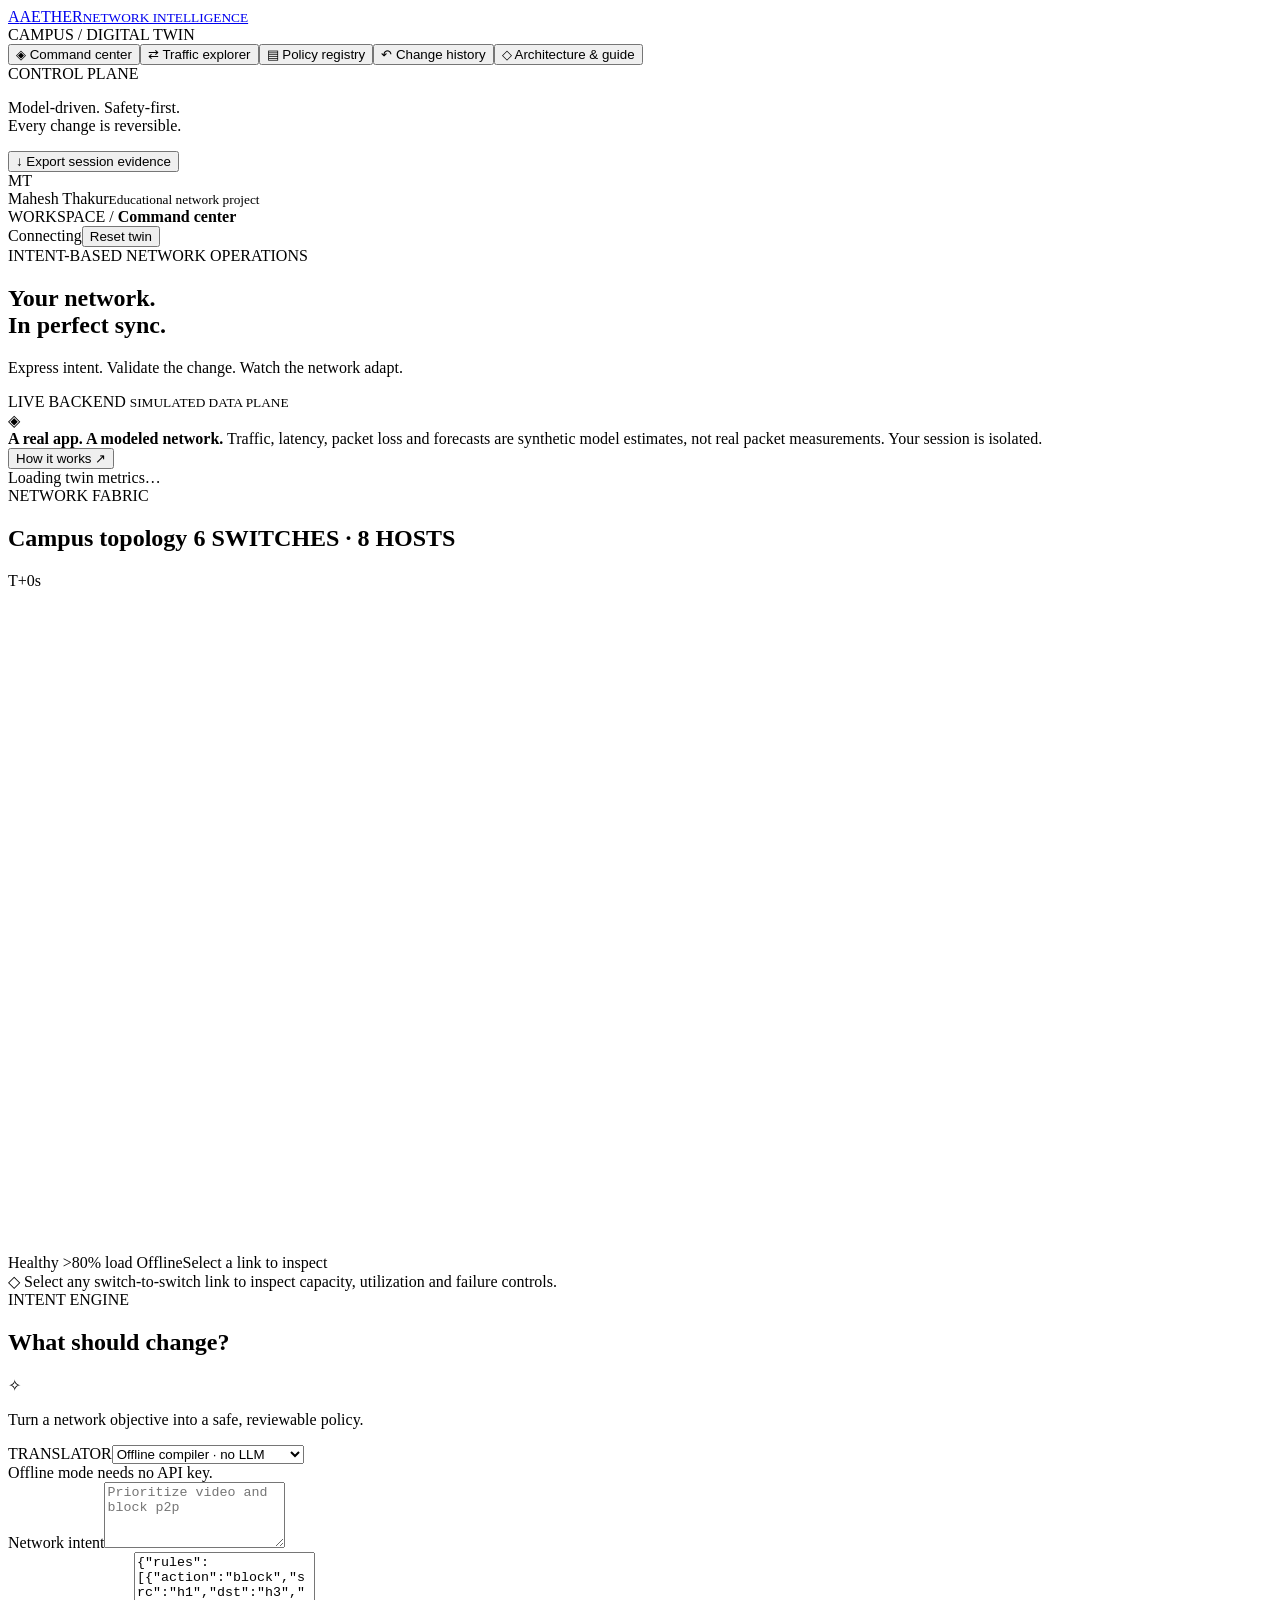
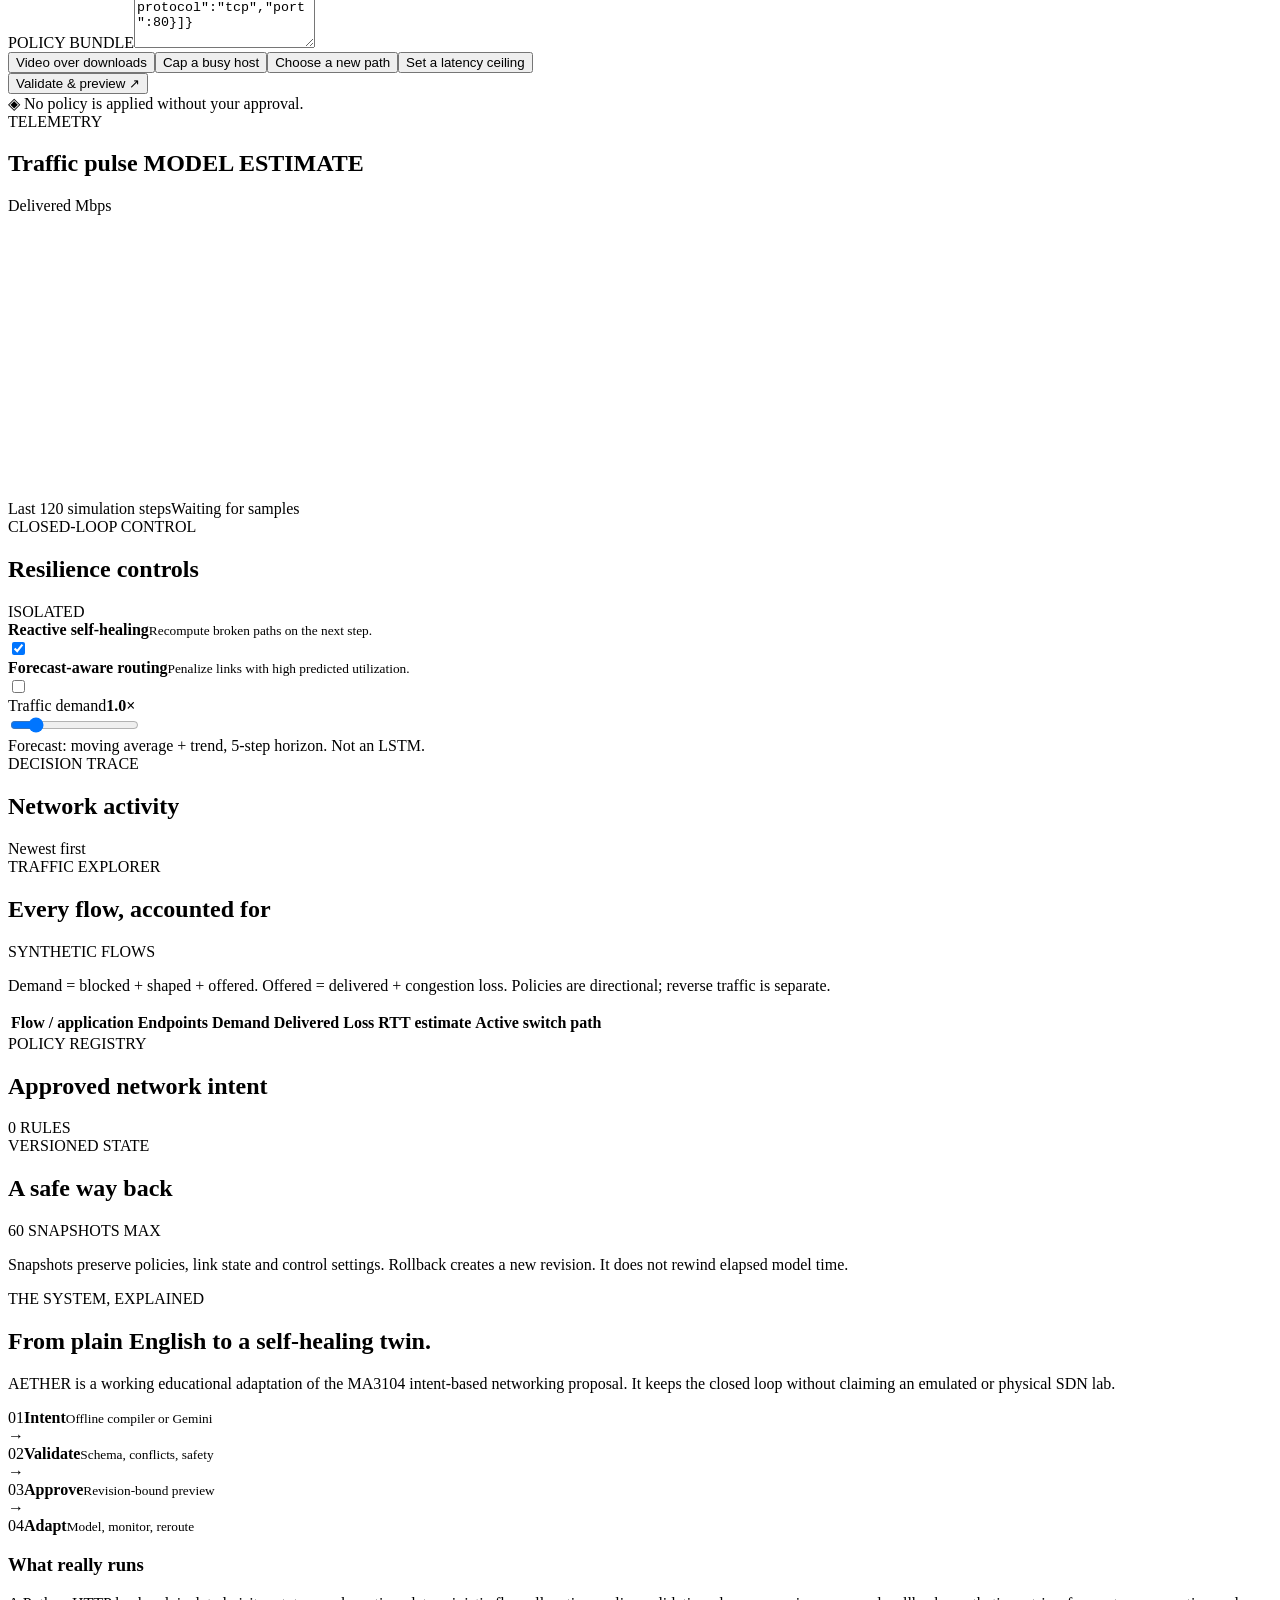
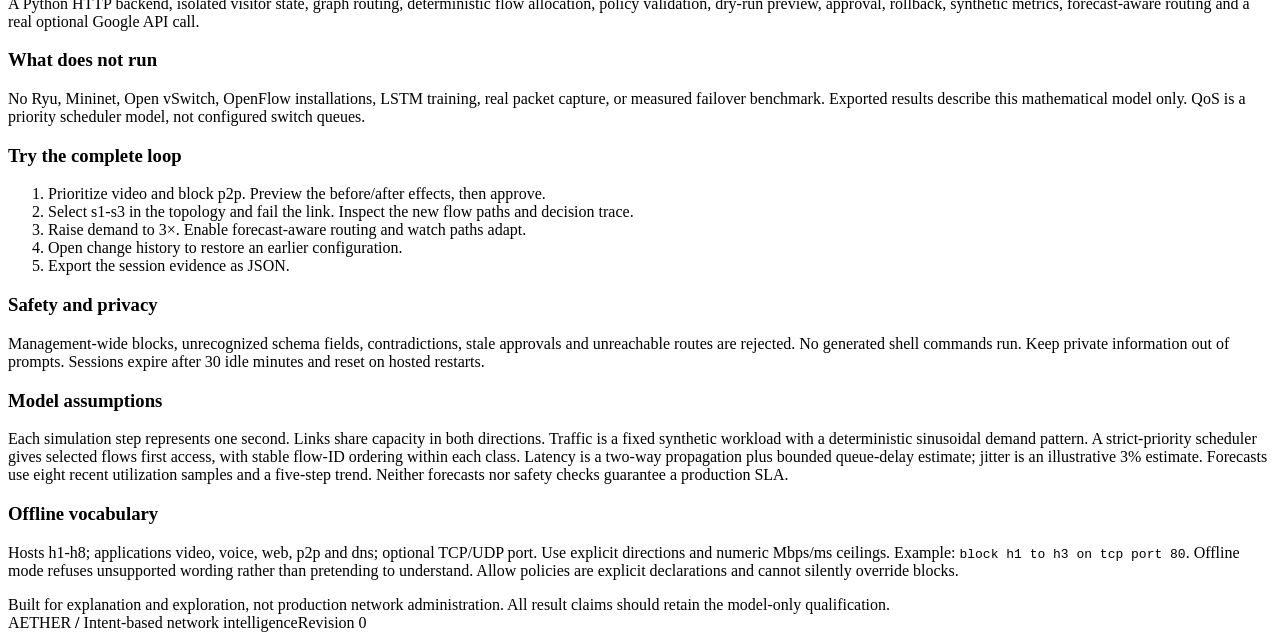
==== static/index.html @ d44fc130 "Ship tested AETHER app, model documentation and reproducible evaluations" ====
<!doctype html>
<html lang="en"><head><meta charset="utf-8"><meta name="viewport" content="width=device-width,initial-scale=1"><meta name="theme-color" content="#080d13"><title>AETHER | Intent-based network control</title><link rel="stylesheet" href="/style.css"><script src="/app.js" defer></script></head><body>
<aside class="rail"><a class="brand" href="/" aria-label="Aether home"><span class="mark">A</span><span>AETHER<small>NETWORK INTELLIGENCE</small></span></a><div class="workspace"><span class="live-dot"></span> CAMPUS / DIGITAL TWIN</div><nav><button class="nav active" data-tab="overview"><span>◈</span> Command center</button><button class="nav" data-tab="flows"><span>⇄</span> Traffic explorer</button><button class="nav" data-tab="policies"><span>▤</span> Policy registry</button><button class="nav" data-tab="history"><span>↶</span> Change history</button><button class="nav" data-tab="learn"><span>◇</span> Architecture & guide</button></nav><div class="rail-bottom"><div class="small-label">CONTROL PLANE</div><p>Model-driven. Safety-first.<br>Every change is reversible.</p><button id="export" class="secondary full">↓ Export session evidence</button><div class="profile"><span class="avatar">MT</span><div>Mahesh Thakur<small>Educational network project</small></div></div></div></aside>
<div class="shell"><header><div class="breadcrumbs">WORKSPACE <span>/</span> <b id="page-title">Command center</b></div><div class="header-right"><span class="connection" id="connection">Connecting</span><button id="reset" class="text-button">Reset twin</button></div></header>
<main><section class="page-heading"><div><div class="eyebrow">INTENT-BASED NETWORK OPERATIONS</div><h1>Your network.<br class="mobile-break"> In perfect sync<span>.</span></h1><p>Express intent. Validate the change. Watch the network adapt.</p></div><div class="environment"><span class="live-dot"></span> LIVE BACKEND <small>SIMULATED DATA PLANE</small></div></section>
<div class="disclosure"><span>◈</span><div><b>A real app. A modeled network.</b> Traffic, latency, packet loss and forecasts are synthetic model estimates, not real packet measurements. Your session is isolated.</div><button data-tab="learn" class="text-button">How it works ↗</button></div>
<div id="error" class="error hidden" role="alert"></div>
<section id="overview" class="tab-panel">
<div class="stats" id="stats"><div class="stat skeleton">Loading twin metrics…</div></div>
<div class="main-grid"><article class="panel topology-panel"><div class="panel-head"><div><div class="overline">NETWORK FABRIC</div><h2>Campus topology <span class="tag">6 SWITCHES · 8 HOSTS</span></h2></div><span class="subtle" id="tick">T+0s</span></div><div class="topology-wrap"><svg id="topology" viewBox="0 0 900 470" role="img" aria-label="Interactive campus network topology. Select links to inject or repair a fault."></svg><div class="map-legend"><span><i class="legend-line green"></i> Healthy</span><span><i class="legend-line amber"></i> &gt;80% load</span><span><i class="legend-line red"></i> Offline</span><span class="hint">Select a link to inspect</span></div></div><div id="link-detail" class="link-detail"><span>◇</span> Select any switch-to-switch link to inspect capacity, utilization and failure controls.</div></article>
<article class="panel intent-panel"><div class="panel-head"><div><div class="overline">INTENT ENGINE</div><h2>What should change?</h2></div><span class="spark">✧</span></div><p class="panel-intro">Turn a network objective into a safe, reviewable policy.</p><label class="small-label" for="source">TRANSLATOR</label><select id="source"><option value="offline">Offline compiler · no LLM</option value="gemini">Google Gemini · server-side</option><option value="json">Structured JSON · advanced</option></select><div id="model-status" class="micro">Offline mode needs no API key.</div><label class="sr-only" for="intent">Network intent</label><textarea id="intent" rows="4" maxlength="1000" placeholder="Prioritize video and block p2p"></textarea><div id="json-wrap" class="hidden"><label for="json-policy" class="small-label">POLICY BUNDLE</label><textarea id="json-policy" rows="6" spellcheck="false">{"rules":[{"action":"block","src":"h1","dst":"h3","protocol":"tcp","port":80}]}</textarea></div><div class="chips"><button data-intent="Prioritize video and block p2p">Video over downloads</button><button data-intent="Limit h2 to 5 Mbps">Cap a busy host</button><button data-intent="Reroute h1 to h5 via s2">Choose a new path</button><button data-intent="Keep h1 to h5 latency under 30 ms">Set a latency ceiling</button></div><button id="propose" class="primary full">Validate & preview <span>↗</span></button><div class="guardrail"><span>◈</span> No policy is applied without your approval.</div><div id="proposal" class="proposal hidden" aria-live="polite"></div></article></div>
<div class="bottom-grid"><article class="panel telemetry"><div class="panel-head"><div><div class="overline">TELEMETRY</div><h2>Traffic pulse <span class="tag">MODEL ESTIMATE</span></h2></div><div class="chart-label"><span class="live-dot"></span> Delivered Mbps</div></div><svg id="chart" viewBox="0 0 720 160" aria-label="Modeled aggregate throughput history" role="img"></svg><div class="chart-footer"><span>Last 120 simulation steps</span><span id="chart-value">Waiting for samples</span></div></article><article class="panel autopilot"><div class="panel-head"><div><div class="overline">CLOSED-LOOP CONTROL</div><h2>Resilience controls</h2></div><span class="tag">ISOLATED</span></div><label class="toggle-row"><div><b>Reactive self-healing</b><small>Recompute broken paths on the next step.</small></div><input type="checkbox" id="autoheal" checked></label><label class="toggle-row"><div><b>Forecast-aware routing</b><small>Penalize links with high predicted utilization.</small></div><input type="checkbox" id="proactive"></label><div class="surge"><div><label for="surge">Traffic demand</label><strong id="surge-value">1.0×</strong></div><input type="range" min="0.25" max="5" step="0.25" value="1" id="surge"></div><div class="micro">Forecast: moving average + trend, 5-step horizon. Not an LSTM.</div></article></div>
<article class="panel audit-panel"><div class="panel-head"><div><div class="overline">DECISION TRACE</div><h2>Network activity</h2></div><span class="subtle">Newest first</span></div><div id="audit"></div></article></section>
<section id="flows" class="tab-panel hidden"><article class="panel"><div class="panel-head"><div><div class="overline">TRAFFIC EXPLORER</div><h2>Every flow, accounted for</h2></div><span class="tag">SYNTHETIC FLOWS</span></div><p class="panel-intro padded">Demand = blocked + shaped + offered. Offered = delivered + congestion loss. Policies are directional; reverse traffic is separate.</p><div class="table-scroll"><table><thead><tr><th>Flow / application</th><th>Endpoints</th><th>Demand</th><th>Delivered</th><th>Loss</th><th>RTT estimate</th><th>Active switch path</th></tr></thead><tbody id="flow-table"></tbody></table></div></article></section>
<section id="policies" class="tab-panel hidden"><article class="panel"><div class="panel-head"><div><div class="overline">POLICY REGISTRY</div><h2>Approved network intent</h2></div><span class="tag" id="policy-count">0 RULES</span></div><div id="policy-list" class="card-list"></div></article></section>
<section id="history" class="tab-panel hidden"><article class="panel"><div class="panel-head"><div><div class="overline">VERSIONED STATE</div><h2>A safe way back</h2></div><span class="tag">60 SNAPSHOTS MAX</span></div><p class="panel-intro padded">Snapshots preserve policies, link state and control settings. Rollback creates a new revision. It does not rewind elapsed model time.</p><div id="history-list" class="card-list"></div></article></section>
<section id="learn" class="tab-panel hidden"><article class="panel guide"><div class="overline">THE SYSTEM, EXPLAINED</div><h2>From plain English to a self-healing twin.</h2><p>AETHER is a working educational adaptation of the MA3104 intent-based networking proposal. It keeps the closed loop without claiming an emulated or physical SDN lab.</p><div class="pipeline"><div>01<b>Intent</b><small>Offline compiler or Gemini</small></div><span>→</span><div>02<b>Validate</b><small>Schema, conflicts, safety</small></div><span>→</span><div>03<b>Approve</b><small>Revision-bound preview</small></div><span>→</span><div>04<b>Adapt</b><small>Model, monitor, reroute</small></div></div><div class="guide-grid"><div><h3>What really runs</h3><p>A Python HTTP backend, isolated visitor state, graph routing, deterministic flow allocation, policy validation, dry-run preview, approval, rollback, synthetic metrics, forecast-aware routing and a real optional Google API call.</p><h3>What does not run</h3><p>No Ryu, Mininet, Open vSwitch, OpenFlow installations, LSTM training, real packet capture, or measured failover benchmark. Exported results describe this mathematical model only. QoS is a priority scheduler model, not configured switch queues.</p></div><div><h3>Try the complete loop</h3><ol><li>Prioritize video and block p2p. Preview the before/after effects, then approve.</li><li>Select s1-s3 in the topology and fail the link. Inspect the new flow paths and decision trace.</li><li>Raise demand to 3×. Enable forecast-aware routing and watch paths adapt.</li><li>Open change history to restore an earlier configuration.</li><li>Export the session evidence as JSON.</li></ol><h3>Safety and privacy</h3><p>Management-wide blocks, unrecognized schema fields, contradictions, stale approvals and unreachable routes are rejected. No generated shell commands run. Keep private information out of prompts. Sessions expire after 30 idle minutes and reset on hosted restarts.</p></div></div><h3>Model assumptions</h3><p>Each simulation step represents one second. Links share capacity in both directions. Traffic is a fixed synthetic workload with a deterministic sinusoidal demand pattern. A strict-priority scheduler gives selected flows first access, with stable flow-ID ordering within each class. Latency is a two-way propagation plus bounded queue-delay estimate; jitter is an illustrative 3% estimate. Forecasts use eight recent utilization samples and a five-step trend. Neither forecasts nor safety checks guarantee a production SLA.</p><h3>Offline vocabulary</h3><p>Hosts h1-h8; applications video, voice, web, p2p and dns; optional TCP/UDP port. Use explicit directions and numeric Mbps/ms ceilings. Example: <code>block h1 to h3 on tcp port 80</code>. Offline mode refuses unsupported wording rather than pretending to understand. Allow policies are explicit declarations and cannot silently override blocks.</p><div class="guide-note">Built for explanation and exploration, not production network administration. All result claims should retain the model-only qualification.</div></article></section>
<footer><span>AETHER <b>/</b> Intent-based network intelligence</span><span id="revision">Revision 0</span></footer></main></div><div id="toast" class="toast hidden" role="status"></div>
<dialog id="confirm"><form method="dialog"><h2 id="confirm-title">Confirm change</h2><p id="confirm-body"></p><div class="dialog-actions"><button value="cancel" class="secondary">Cancel</button><button value="ok" class="primary">Continue</button></div></form></dialog></body></html>
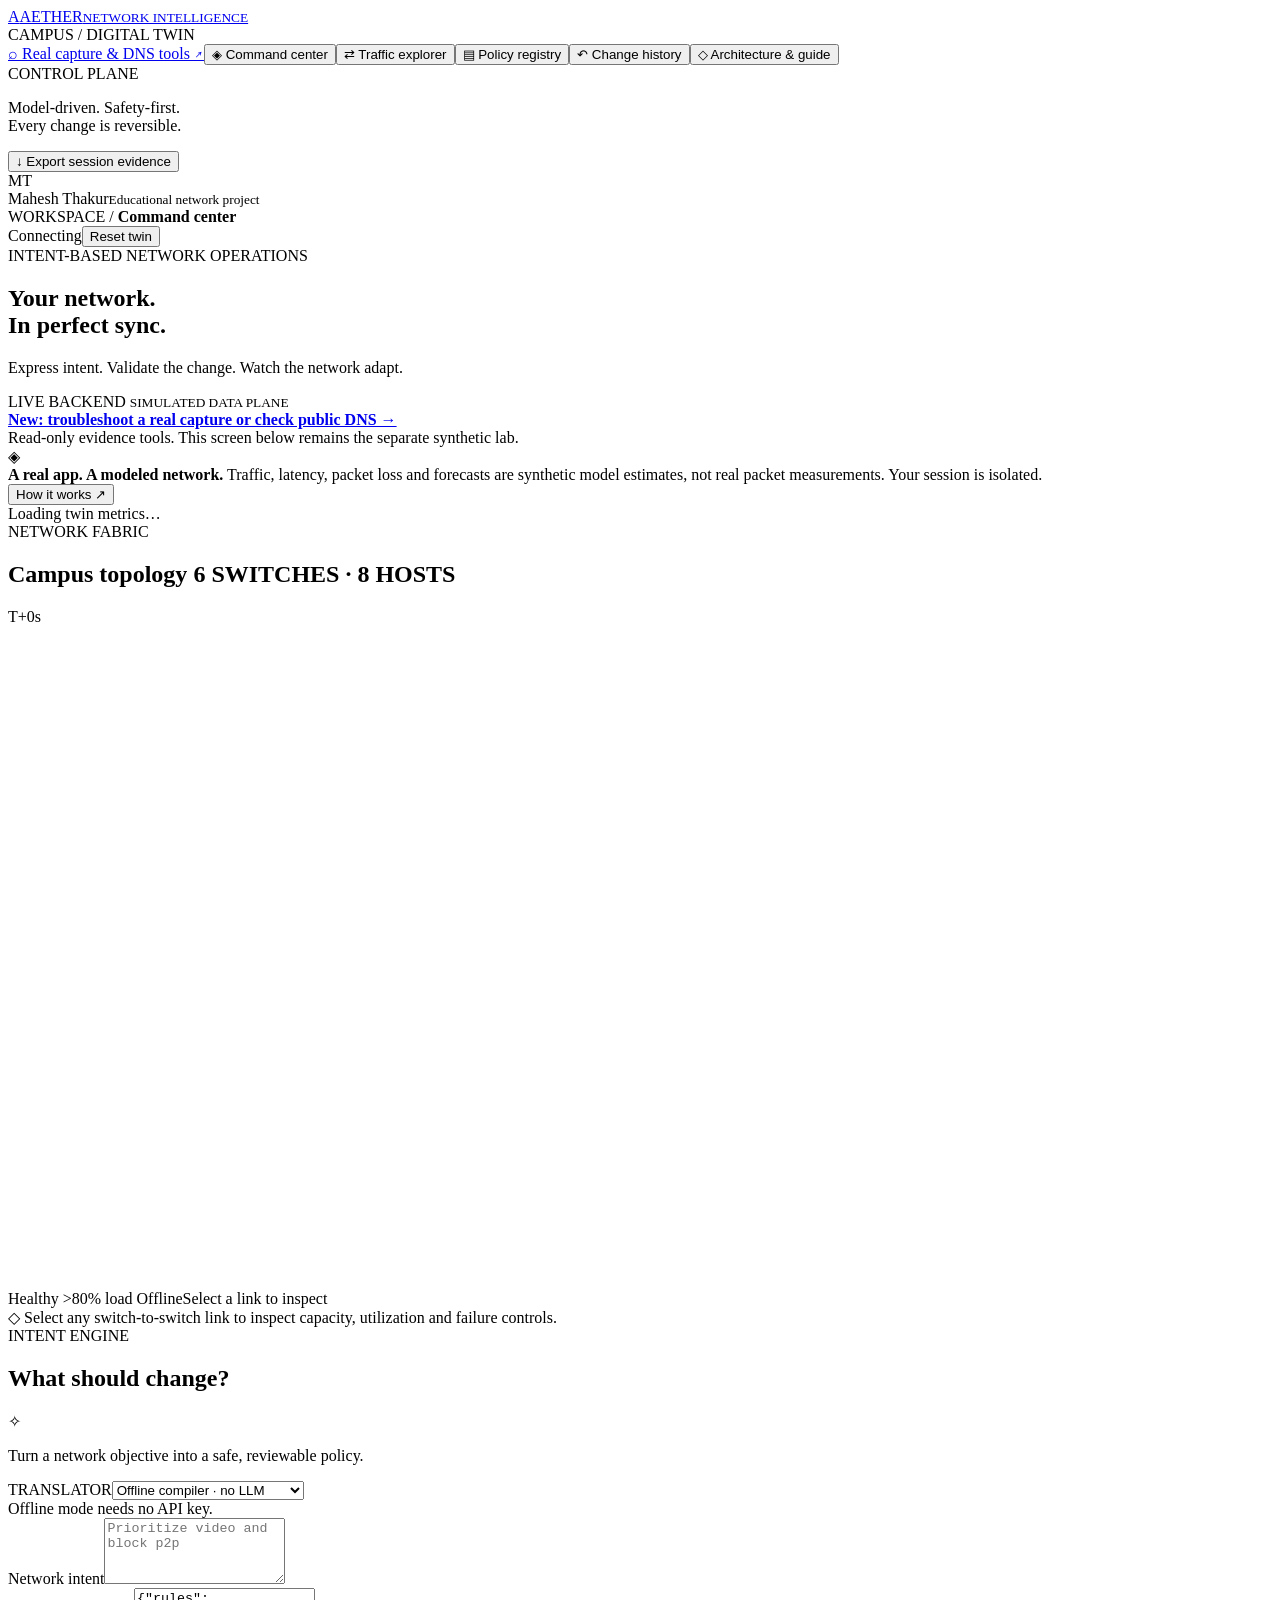
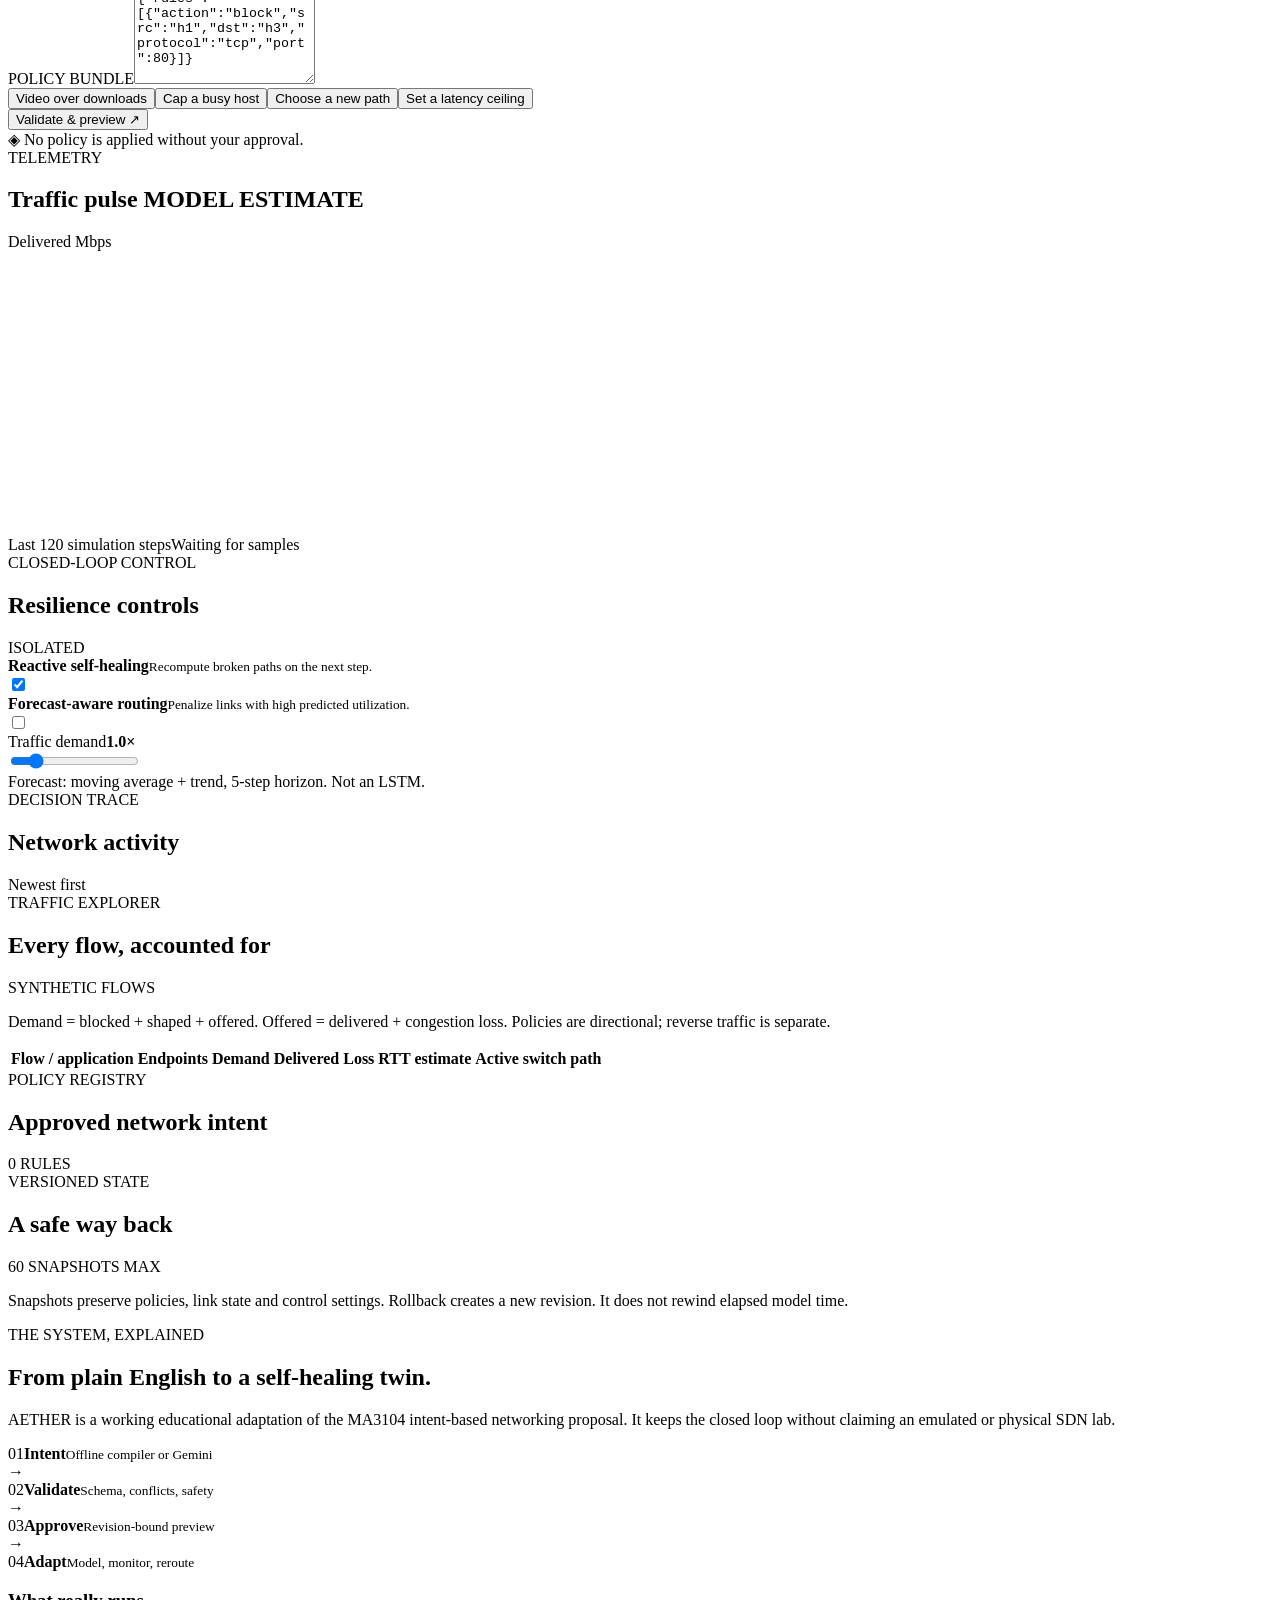
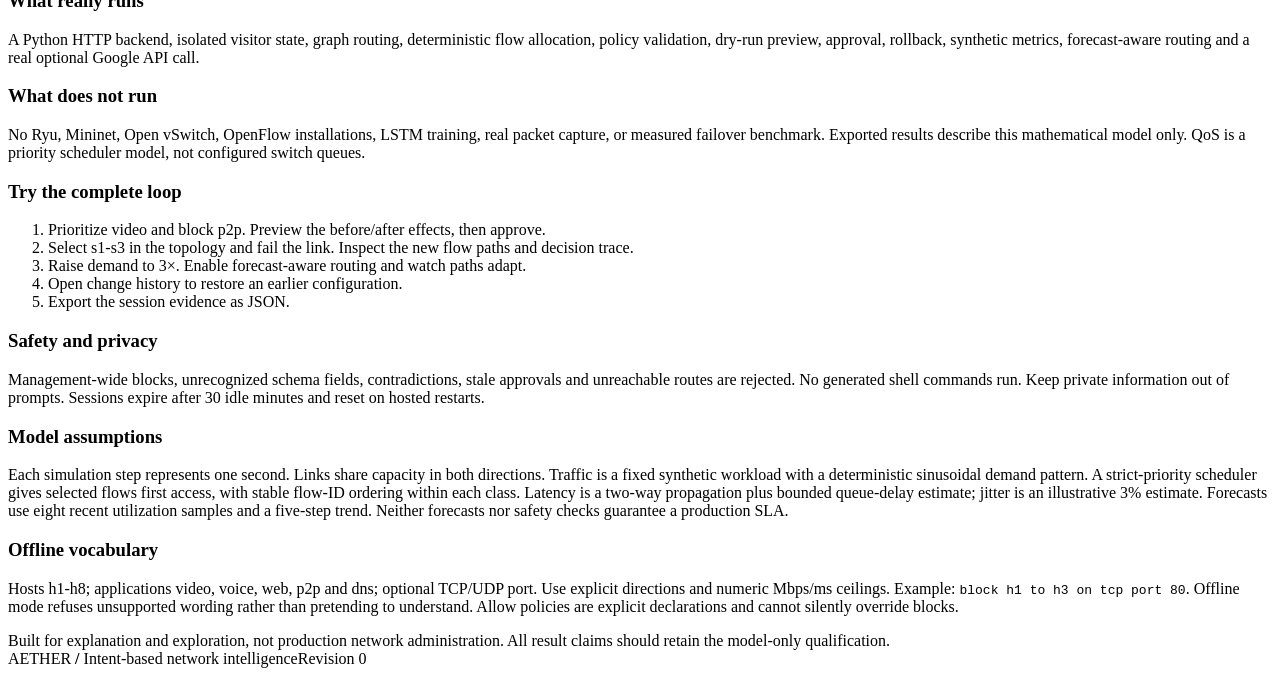
==== commit 02b1f2a7: "Enable tested read-only capture troubleshooting and live DNS workflow" ====
--- a/static/index.html
+++ b/static/index.html
@@ -1,9 +1,9 @@
 <!doctype html>
 <html lang="en"><head><meta charset="utf-8"><meta name="viewport" content="width=device-width,initial-scale=1"><meta name="theme-color" content="#080d13"><title>AETHER | Intent-based network control</title><link rel="stylesheet" href="/style.css"><script src="/app.js" defer></script></head><body>
-<aside class="rail"><a class="brand" href="/" aria-label="Aether home"><span class="mark">A</span><span>AETHER<small>NETWORK INTELLIGENCE</small></span></a><div class="workspace"><span class="live-dot"></span> CAMPUS / DIGITAL TWIN</div><nav><button class="nav active" data-tab="overview"><span>◈</span> Command center</button><button class="nav" data-tab="flows"><span>⇄</span> Traffic explorer</button><button class="nav" data-tab="policies"><span>▤</span> Policy registry</button><button class="nav" data-tab="history"><span>↶</span> Change history</button><button class="nav" data-tab="learn"><span>◇</span> Architecture & guide</button></nav><div class="rail-bottom"><div class="small-label">CONTROL PLANE</div><p>Model-driven. Safety-first.<br>Every change is reversible.</p><button id="export" class="secondary full">↓ Export session evidence</button><div class="profile"><span class="avatar">MT</span><div>Mahesh Thakur<small>Educational network project</small></div></div></div></aside>
+<aside class="rail"><a class="brand" href="/" aria-label="Aether home"><span class="mark">A</span><span>AETHER<small>NETWORK INTELLIGENCE</small></span></a><div class="workspace"><span class="live-dot"></span> CAMPUS / DIGITAL TWIN</div><nav><a class="nav" href="/troubleshoot">⌕ Real capture &amp; DNS tools ↗</a><button class="nav active" data-tab="overview"><span>◈</span> Command center</button><button class="nav" data-tab="flows"><span>⇄</span> Traffic explorer</button><button class="nav" data-tab="policies"><span>▤</span> Policy registry</button><button class="nav" data-tab="history"><span>↶</span> Change history</button><button class="nav" data-tab="learn"><span>◇</span> Architecture & guide</button></nav><div class="rail-bottom"><div class="small-label">CONTROL PLANE</div><p>Model-driven. Safety-first.<br>Every change is reversible.</p><button id="export" class="secondary full">↓ Export session evidence</button><div class="profile"><span class="avatar">MT</span><div>Mahesh Thakur<small>Educational network project</small></div></div></div></aside>
 <div class="shell"><header><div class="breadcrumbs">WORKSPACE <span>/</span> <b id="page-title">Command center</b></div><div class="header-right"><span class="connection" id="connection">Connecting</span><button id="reset" class="text-button">Reset twin</button></div></header>
 <main><section class="page-heading"><div><div class="eyebrow">INTENT-BASED NETWORK OPERATIONS</div><h1>Your network.<br class="mobile-break"> In perfect sync<span>.</span></h1><p>Express intent. Validate the change. Watch the network adapt.</p></div><div class="environment"><span class="live-dot"></span> LIVE BACKEND <small>SIMULATED DATA PLANE</small></div></section>
-<div class="disclosure"><span>◈</span><div><b>A real app. A modeled network.</b> Traffic, latency, packet loss and forecasts are synthetic model estimates, not real packet measurements. Your session is isolated.</div><button data-tab="learn" class="text-button">How it works ↗</button></div>
+<div class="disclosure"><div><a href="/troubleshoot"><b>New: troubleshoot a real capture or check public DNS →</b></a><br>Read-only evidence tools. This screen below remains the separate synthetic lab.</div></div><div class="disclosure"><span>◈</span><div><b>A real app. A modeled network.</b> Traffic, latency, packet loss and forecasts are synthetic model estimates, not real packet measurements. Your session is isolated.</div><button data-tab="learn" class="text-button">How it works ↗</button></div>
 <div id="error" class="error hidden" role="alert"></div>
 <section id="overview" class="tab-panel">
 <div class="stats" id="stats"><div class="stat skeleton">Loading twin metrics…</div></div>
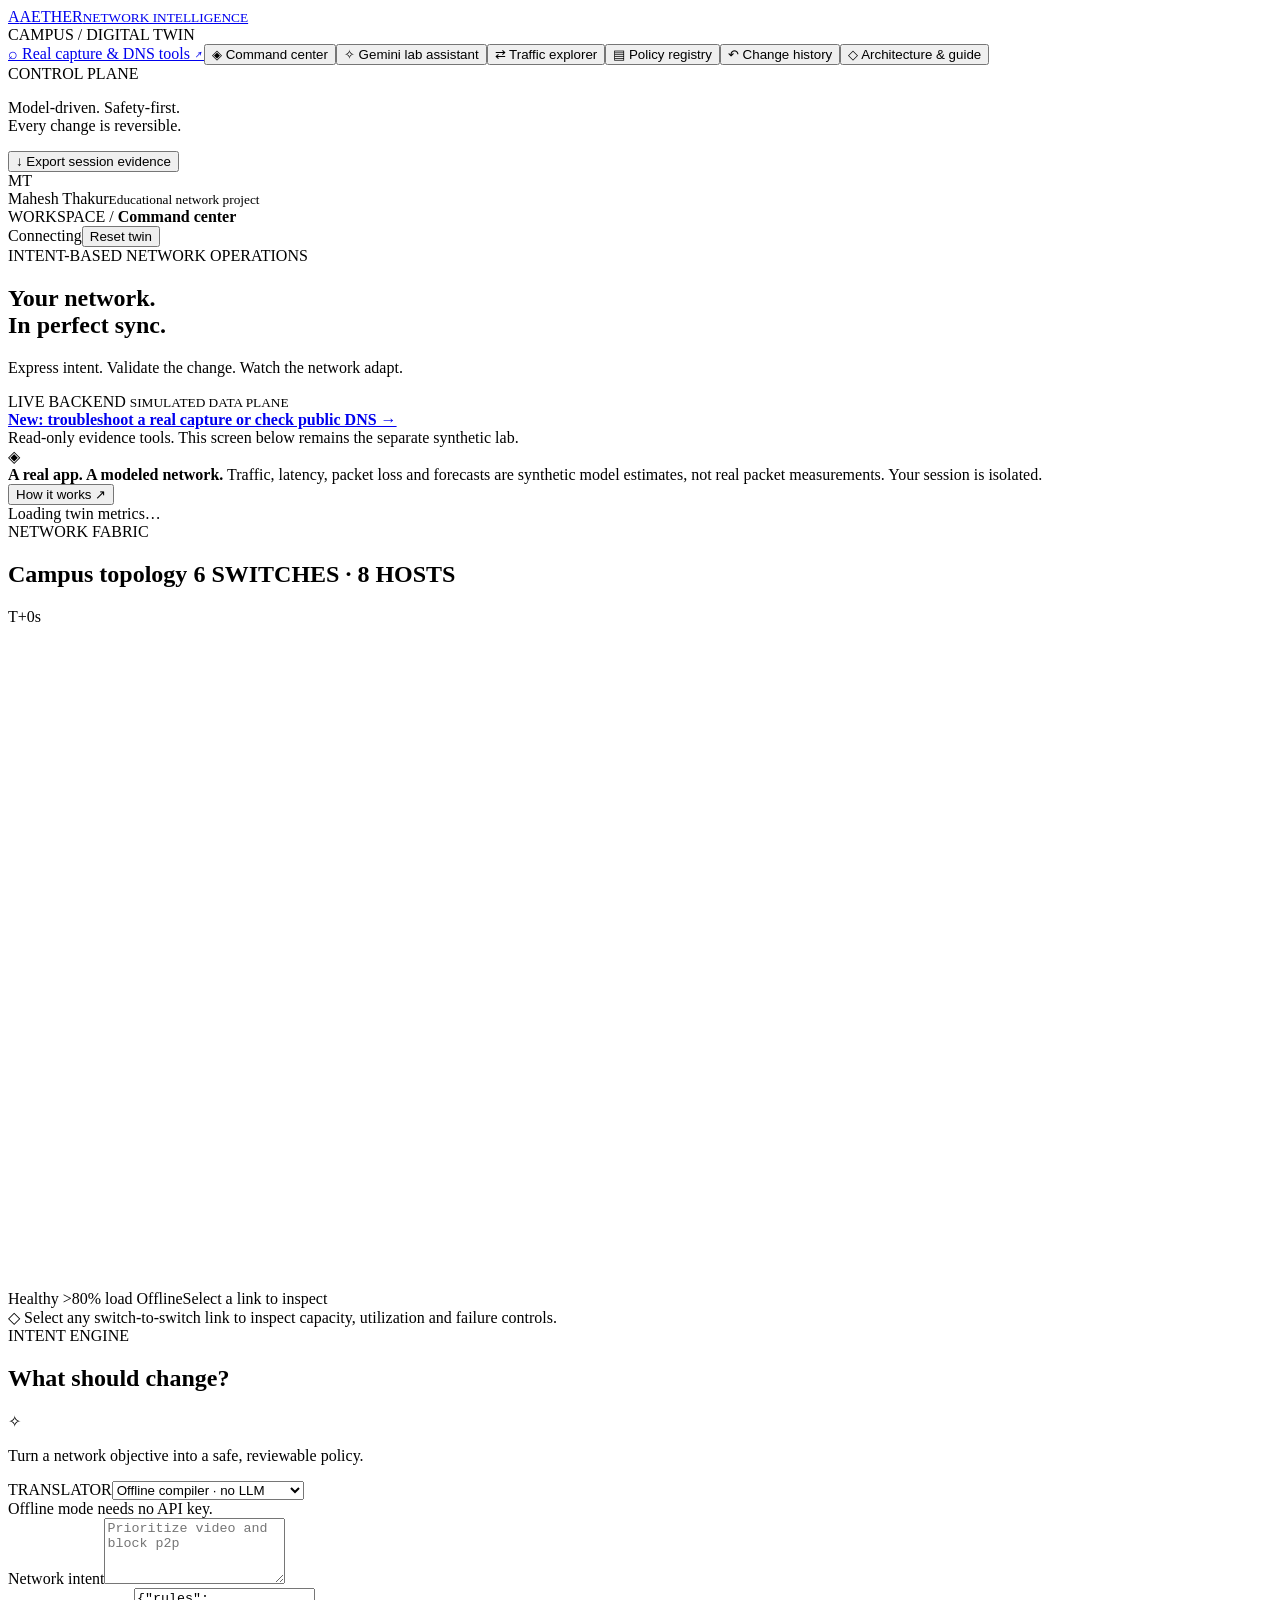
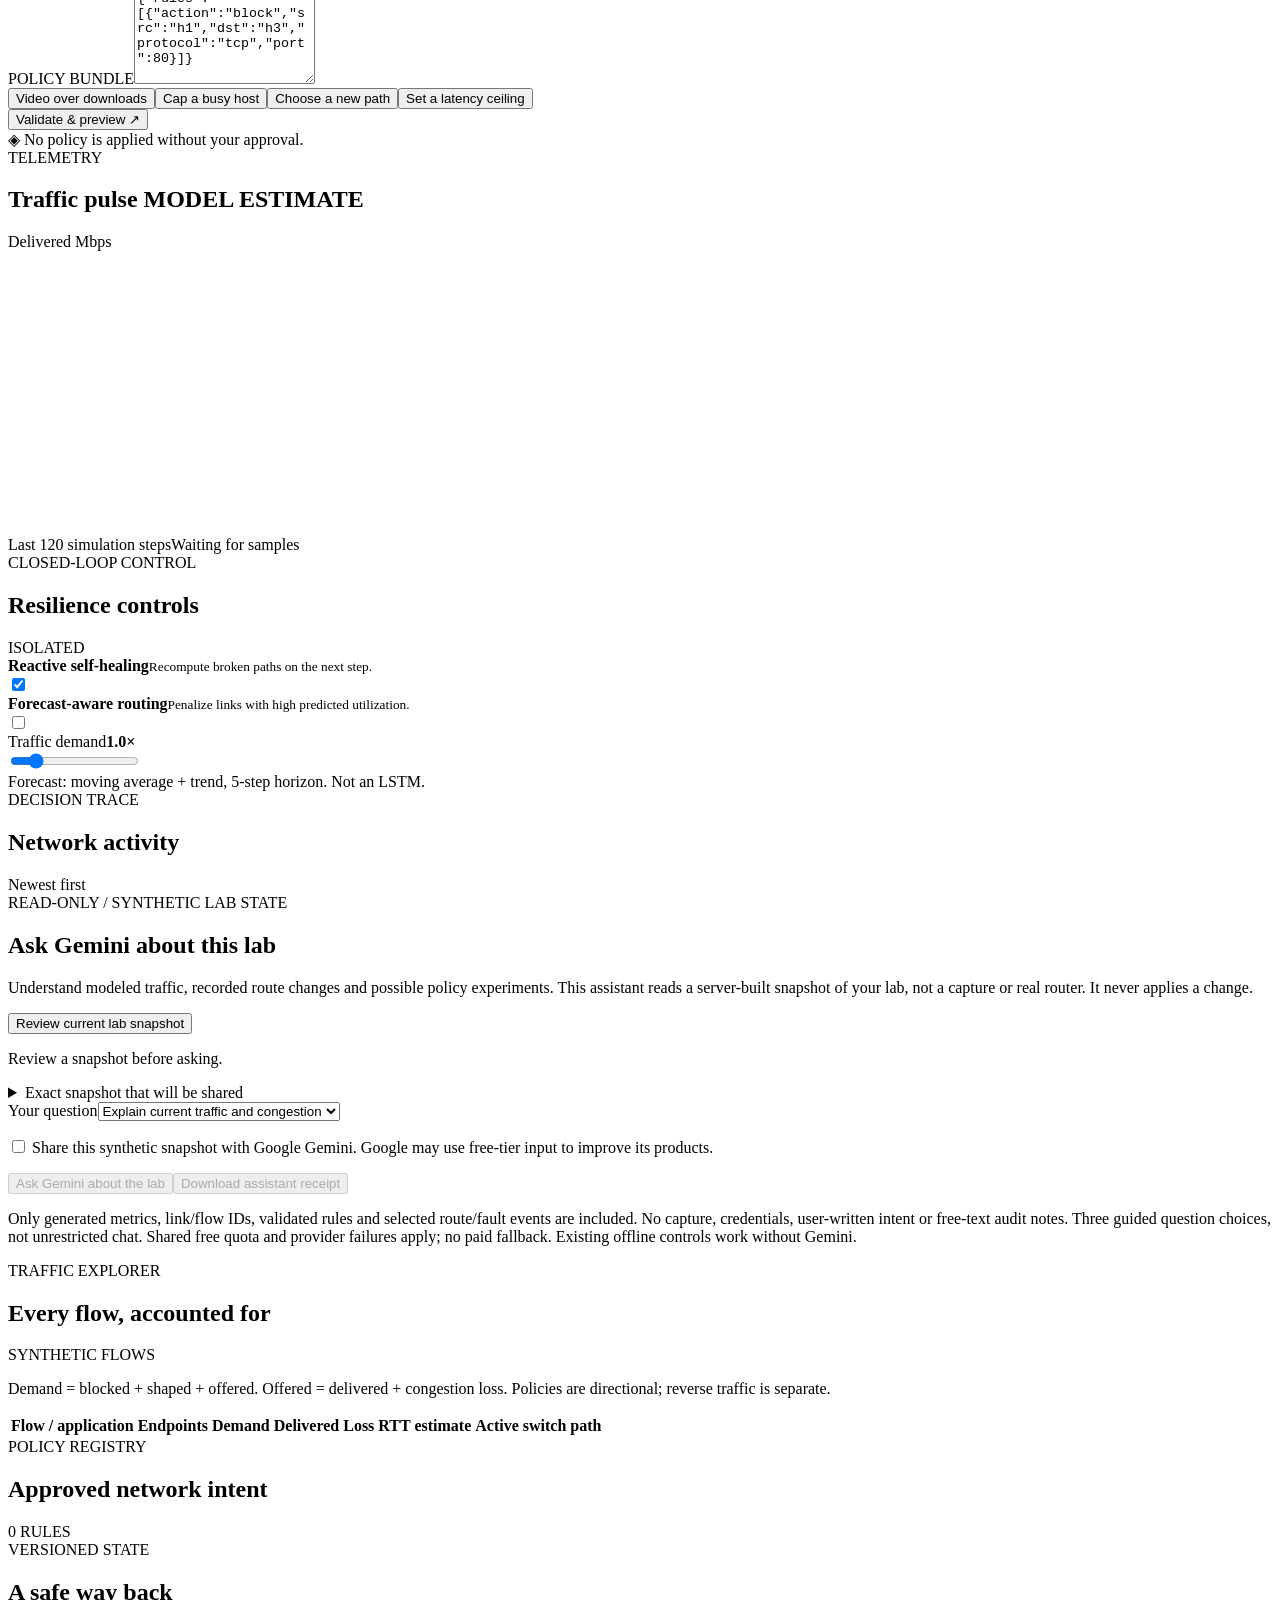
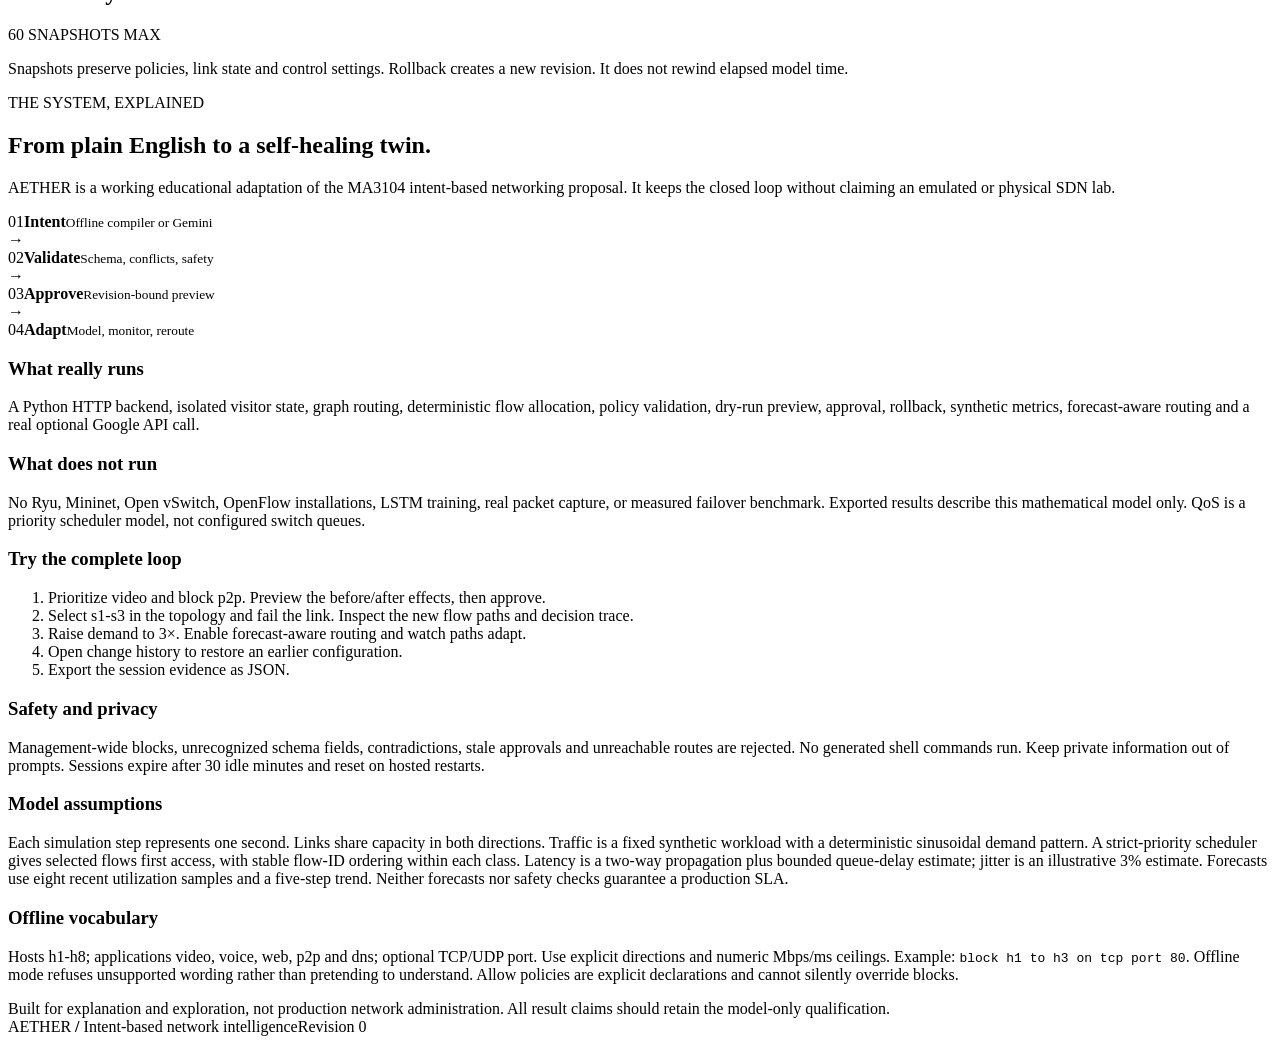
==== commit b2eec95f: "Implement safe Gemini lab assistant: static/index.html" ====
--- a/static/index.html
+++ b/static/index.html
@@ -1,6 +1,6 @@
 <!doctype html>
-<html lang="en"><head><meta charset="utf-8"><meta name="viewport" content="width=device-width,initial-scale=1"><meta name="theme-color" content="#080d13"><title>AETHER | Intent-based network control</title><link rel="stylesheet" href="/style.css"><script src="/app.js" defer></script></head><body>
-<aside class="rail"><a class="brand" href="/" aria-label="Aether home"><span class="mark">A</span><span>AETHER<small>NETWORK INTELLIGENCE</small></span></a><div class="workspace"><span class="live-dot"></span> CAMPUS / DIGITAL TWIN</div><nav><a class="nav" href="/troubleshoot">⌕ Real capture &amp; DNS tools ↗</a><button class="nav active" data-tab="overview"><span>◈</span> Command center</button><button class="nav" data-tab="flows"><span>⇄</span> Traffic explorer</button><button class="nav" data-tab="policies"><span>▤</span> Policy registry</button><button class="nav" data-tab="history"><span>↶</span> Change history</button><button class="nav" data-tab="learn"><span>◇</span> Architecture & guide</button></nav><div class="rail-bottom"><div class="small-label">CONTROL PLANE</div><p>Model-driven. Safety-first.<br>Every change is reversible.</p><button id="export" class="secondary full">↓ Export session evidence</button><div class="profile"><span class="avatar">MT</span><div>Mahesh Thakur<small>Educational network project</small></div></div></div></aside>
+<html lang="en"><head><meta charset="utf-8"><meta name="viewport" content="width=device-width,initial-scale=1"><meta name="theme-color" content="#080d13"><title>AETHER | Intent-based network control</title><link rel="stylesheet" href="/style.css"><script src="/app.js" defer></script><script src="/lab-assistant.js" defer></script></head><body>
+<aside class="rail"><a class="brand" href="/" aria-label="Aether home"><span class="mark">A</span><span>AETHER<small>NETWORK INTELLIGENCE</small></span></a><div class="workspace"><span class="live-dot"></span> CAMPUS / DIGITAL TWIN</div><nav><a class="nav" href="/troubleshoot">⌕ Real capture &amp; DNS tools ↗</a><button class="nav active" data-tab="overview"><span>◈</span> Command center</button><button class="nav" data-tab="assistant"><span>✧</span> Gemini lab assistant</button><button class="nav" data-tab="flows"><span>⇄</span> Traffic explorer</button><button class="nav" data-tab="policies"><span>▤</span> Policy registry</button><button class="nav" data-tab="history"><span>↶</span> Change history</button><button class="nav" data-tab="learn"><span>◇</span> Architecture & guide</button></nav><div class="rail-bottom"><div class="small-label">CONTROL PLANE</div><p>Model-driven. Safety-first.<br>Every change is reversible.</p><button id="export" class="secondary full">↓ Export session evidence</button><div class="profile"><span class="avatar">MT</span><div>Mahesh Thakur<small>Educational network project</small></div></div></div></aside>
 <div class="shell"><header><div class="breadcrumbs">WORKSPACE <span>/</span> <b id="page-title">Command center</b></div><div class="header-right"><span class="connection" id="connection">Connecting</span><button id="reset" class="text-button">Reset twin</button></div></header>
 <main><section class="page-heading"><div><div class="eyebrow">INTENT-BASED NETWORK OPERATIONS</div><h1>Your network.<br class="mobile-break"> In perfect sync<span>.</span></h1><p>Express intent. Validate the change. Watch the network adapt.</p></div><div class="environment"><span class="live-dot"></span> LIVE BACKEND <small>SIMULATED DATA PLANE</small></div></section>
 <div class="disclosure"><div><a href="/troubleshoot"><b>New: troubleshoot a real capture or check public DNS →</b></a><br>Read-only evidence tools. This screen below remains the separate synthetic lab.</div></div><div class="disclosure"><span>◈</span><div><b>A real app. A modeled network.</b> Traffic, latency, packet loss and forecasts are synthetic model estimates, not real packet measurements. Your session is isolated.</div><button data-tab="learn" class="text-button">How it works ↗</button></div>
@@ -11,7 +11,7 @@
 <article class="panel intent-panel"><div class="panel-head"><div><div class="overline">INTENT ENGINE</div><h2>What should change?</h2></div><span class="spark">✧</span></div><p class="panel-intro">Turn a network objective into a safe, reviewable policy.</p><label class="small-label" for="source">TRANSLATOR</label><select id="source"><option value="offline">Offline compiler · no LLM</option value="gemini">Google Gemini · server-side</option><option value="json">Structured JSON · advanced</option></select><div id="model-status" class="micro">Offline mode needs no API key.</div><label class="sr-only" for="intent">Network intent</label><textarea id="intent" rows="4" maxlength="1000" placeholder="Prioritize video and block p2p"></textarea><div id="json-wrap" class="hidden"><label for="json-policy" class="small-label">POLICY BUNDLE</label><textarea id="json-policy" rows="6" spellcheck="false">{"rules":[{"action":"block","src":"h1","dst":"h3","protocol":"tcp","port":80}]}</textarea></div><div class="chips"><button data-intent="Prioritize video and block p2p">Video over downloads</button><button data-intent="Limit h2 to 5 Mbps">Cap a busy host</button><button data-intent="Reroute h1 to h5 via s2">Choose a new path</button><button data-intent="Keep h1 to h5 latency under 30 ms">Set a latency ceiling</button></div><button id="propose" class="primary full">Validate & preview <span>↗</span></button><div class="guardrail"><span>◈</span> No policy is applied without your approval.</div><div id="proposal" class="proposal hidden" aria-live="polite"></div></article></div>
 <div class="bottom-grid"><article class="panel telemetry"><div class="panel-head"><div><div class="overline">TELEMETRY</div><h2>Traffic pulse <span class="tag">MODEL ESTIMATE</span></h2></div><div class="chart-label"><span class="live-dot"></span> Delivered Mbps</div></div><svg id="chart" viewBox="0 0 720 160" aria-label="Modeled aggregate throughput history" role="img"></svg><div class="chart-footer"><span>Last 120 simulation steps</span><span id="chart-value">Waiting for samples</span></div></article><article class="panel autopilot"><div class="panel-head"><div><div class="overline">CLOSED-LOOP CONTROL</div><h2>Resilience controls</h2></div><span class="tag">ISOLATED</span></div><label class="toggle-row"><div><b>Reactive self-healing</b><small>Recompute broken paths on the next step.</small></div><input type="checkbox" id="autoheal" checked></label><label class="toggle-row"><div><b>Forecast-aware routing</b><small>Penalize links with high predicted utilization.</small></div><input type="checkbox" id="proactive"></label><div class="surge"><div><label for="surge">Traffic demand</label><strong id="surge-value">1.0×</strong></div><input type="range" min="0.25" max="5" step="0.25" value="1" id="surge"></div><div class="micro">Forecast: moving average + trend, 5-step horizon. Not an LSTM.</div></article></div>
 <article class="panel audit-panel"><div class="panel-head"><div><div class="overline">DECISION TRACE</div><h2>Network activity</h2></div><span class="subtle">Newest first</span></div><div id="audit"></div></article></section>
-<section id="flows" class="tab-panel hidden"><article class="panel"><div class="panel-head"><div><div class="overline">TRAFFIC EXPLORER</div><h2>Every flow, accounted for</h2></div><span class="tag">SYNTHETIC FLOWS</span></div><p class="panel-intro padded">Demand = blocked + shaped + offered. Offered = delivered + congestion loss. Policies are directional; reverse traffic is separate.</p><div class="table-scroll"><table><thead><tr><th>Flow / application</th><th>Endpoints</th><th>Demand</th><th>Delivered</th><th>Loss</th><th>RTT estimate</th><th>Active switch path</th></tr></thead><tbody id="flow-table"></tbody></table></div></article></section>
+<section id="assistant" class="tab-panel hidden"><article class="panel guide"><div class="overline">READ-ONLY / SYNTHETIC LAB STATE</div><h2>Ask Gemini about this lab</h2><p>Understand modeled traffic, recorded route changes and possible policy experiments. This assistant reads a server-built snapshot of your lab, not a capture or real router. It never applies a change.</p><button id="lab-review" class="secondary">Review current lab snapshot</button><p id="lab-status" role="status">Review a snapshot before asking.</p><details><summary>Exact snapshot that will be shared</summary><pre id="lab-context">No snapshot reviewed yet.</pre></details><label for="lab-question">Your question</label><select id="lab-question"><option value="traffic">Explain current traffic and congestion</option><option value="routes">Why did routes change?</option><option value="policy">What policy could I preview next?</option></select><p><label><input type="checkbox" id="lab-consent"> Share this synthetic snapshot with Google Gemini. Google may use free-tier input to improve its products.</label></p><div class="dialog-actions"><button id="lab-ask" class="primary" disabled>Ask Gemini about the lab</button><button id="lab-download" class="secondary" disabled>Download assistant receipt</button></div><p class="micro">Only generated metrics, link/flow IDs, validated rules and selected route/fault events are included. No capture, credentials, user-written intent or free-text audit notes. Three guided question choices, not unrestricted chat. Shared free quota and provider failures apply; no paid fallback. Existing offline controls work without Gemini.</p><div id="lab-output" aria-live="polite"></div></article></section><section id="flows" class="tab-panel hidden"><article class="panel"><div class="panel-head"><div><div class="overline">TRAFFIC EXPLORER</div><h2>Every flow, accounted for</h2></div><span class="tag">SYNTHETIC FLOWS</span></div><p class="panel-intro padded">Demand = blocked + shaped + offered. Offered = delivered + congestion loss. Policies are directional; reverse traffic is separate.</p><div class="table-scroll"><table><thead><tr><th>Flow / application</th><th>Endpoints</th><th>Demand</th><th>Delivered</th><th>Loss</th><th>RTT estimate</th><th>Active switch path</th></tr></thead><tbody id="flow-table"></tbody></table></div></article></section>
 <section id="policies" class="tab-panel hidden"><article class="panel"><div class="panel-head"><div><div class="overline">POLICY REGISTRY</div><h2>Approved network intent</h2></div><span class="tag" id="policy-count">0 RULES</span></div><div id="policy-list" class="card-list"></div></article></section>
 <section id="history" class="tab-panel hidden"><article class="panel"><div class="panel-head"><div><div class="overline">VERSIONED STATE</div><h2>A safe way back</h2></div><span class="tag">60 SNAPSHOTS MAX</span></div><p class="panel-intro padded">Snapshots preserve policies, link state and control settings. Rollback creates a new revision. It does not rewind elapsed model time.</p><div id="history-list" class="card-list"></div></article></section>
 <section id="learn" class="tab-panel hidden"><article class="panel guide"><div class="overline">THE SYSTEM, EXPLAINED</div><h2>From plain English to a self-healing twin.</h2><p>AETHER is a working educational adaptation of the MA3104 intent-based networking proposal. It keeps the closed loop without claiming an emulated or physical SDN lab.</p><div class="pipeline"><div>01<b>Intent</b><small>Offline compiler or Gemini</small></div><span>→</span><div>02<b>Validate</b><small>Schema, conflicts, safety</small></div><span>→</span><div>03<b>Approve</b><small>Revision-bound preview</small></div><span>→</span><div>04<b>Adapt</b><small>Model, monitor, reroute</small></div></div><div class="guide-grid"><div><h3>What really runs</h3><p>A Python HTTP backend, isolated visitor state, graph routing, deterministic flow allocation, policy validation, dry-run preview, approval, rollback, synthetic metrics, forecast-aware routing and a real optional Google API call.</p><h3>What does not run</h3><p>No Ryu, Mininet, Open vSwitch, OpenFlow installations, LSTM training, real packet capture, or measured failover benchmark. Exported results describe this mathematical model only. QoS is a priority scheduler model, not configured switch queues.</p></div><div><h3>Try the complete loop</h3><ol><li>Prioritize video and block p2p. Preview the before/after effects, then approve.</li><li>Select s1-s3 in the topology and fail the link. Inspect the new flow paths and decision trace.</li><li>Raise demand to 3×. Enable forecast-aware routing and watch paths adapt.</li><li>Open change history to restore an earlier configuration.</li><li>Export the session evidence as JSON.</li></ol><h3>Safety and privacy</h3><p>Management-wide blocks, unrecognized schema fields, contradictions, stale approvals and unreachable routes are rejected. No generated shell commands run. Keep private information out of prompts. Sessions expire after 30 idle minutes and reset on hosted restarts.</p></div></div><h3>Model assumptions</h3><p>Each simulation step represents one second. Links share capacity in both directions. Traffic is a fixed synthetic workload with a deterministic sinusoidal demand pattern. A strict-priority scheduler gives selected flows first access, with stable flow-ID ordering within each class. Latency is a two-way propagation plus bounded queue-delay estimate; jitter is an illustrative 3% estimate. Forecasts use eight recent utilization samples and a five-step trend. Neither forecasts nor safety checks guarantee a production SLA.</p><h3>Offline vocabulary</h3><p>Hosts h1-h8; applications video, voice, web, p2p and dns; optional TCP/UDP port. Use explicit directions and numeric Mbps/ms ceilings. Example: <code>block h1 to h3 on tcp port 80</code>. Offline mode refuses unsupported wording rather than pretending to understand. Allow policies are explicit declarations and cannot silently override blocks.</p><div class="guide-note">Built for explanation and exploration, not production network administration. All result claims should retain the model-only qualification.</div></article></section>
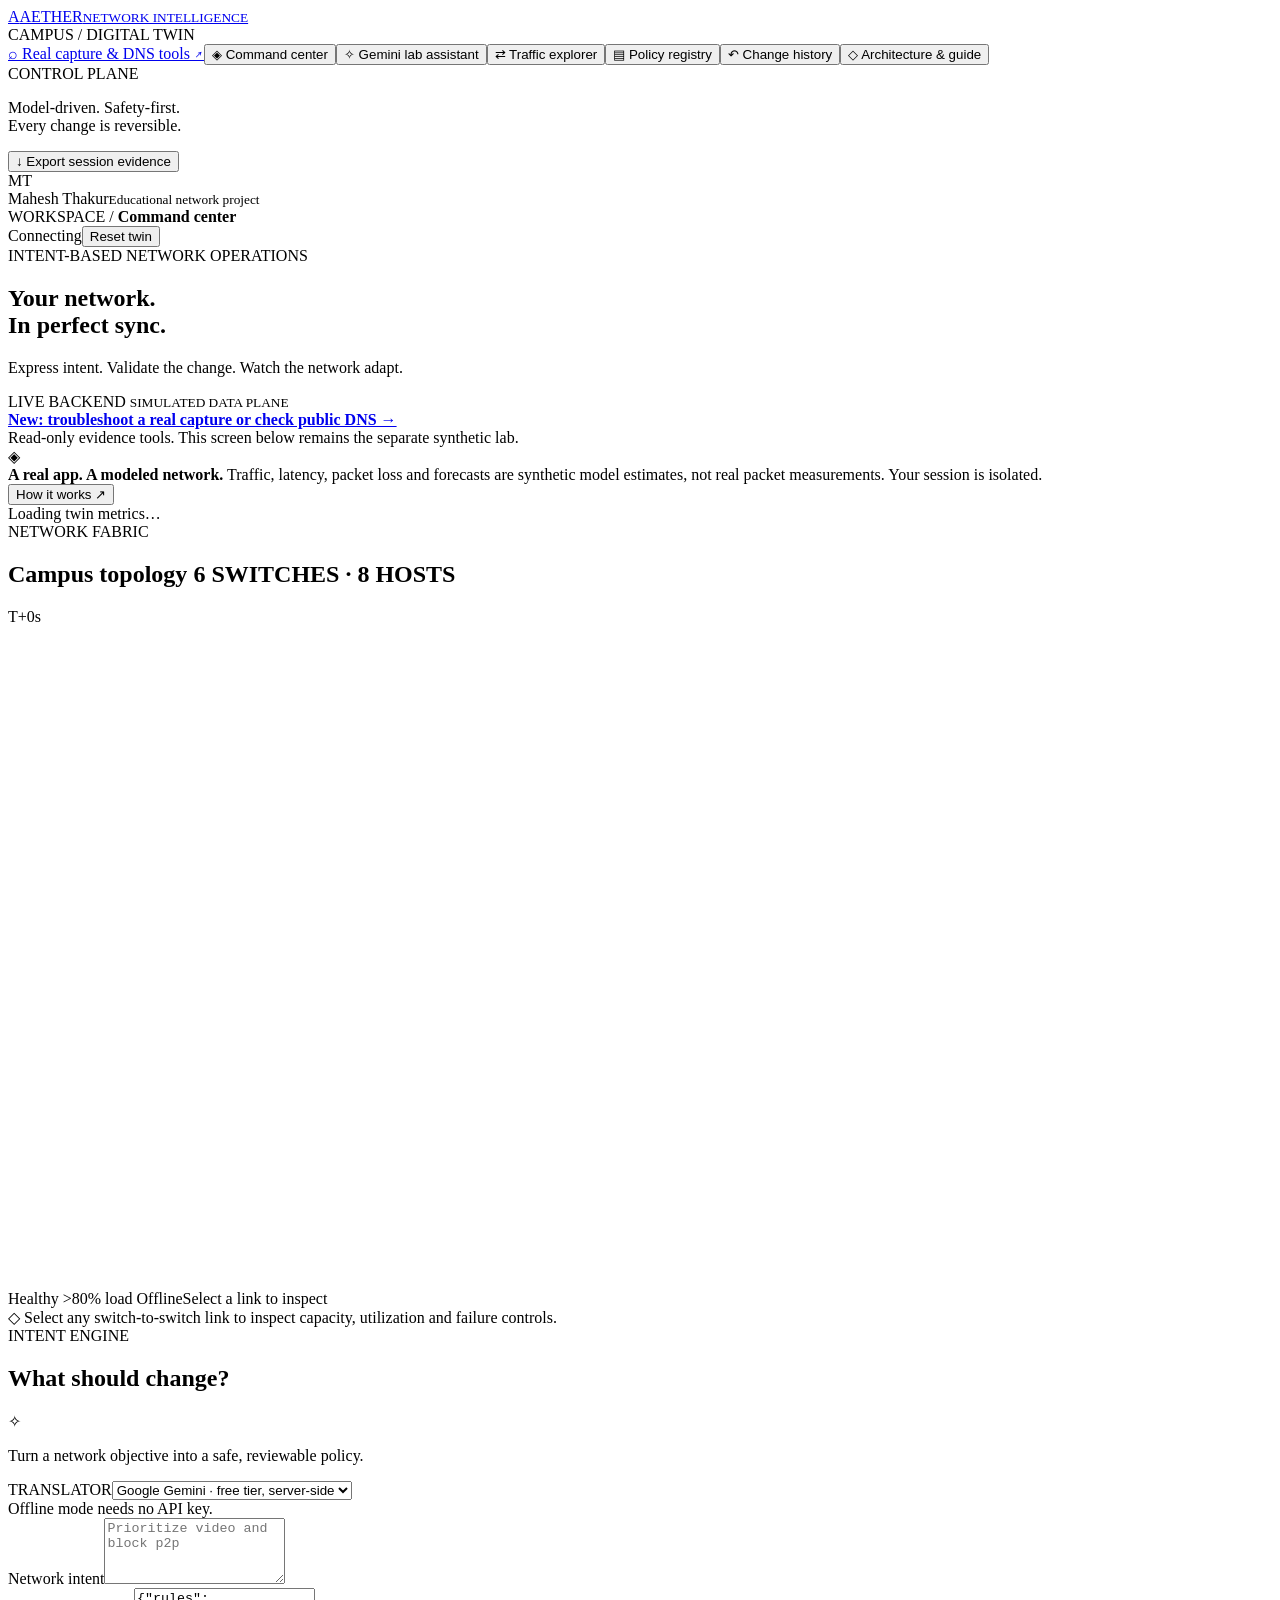
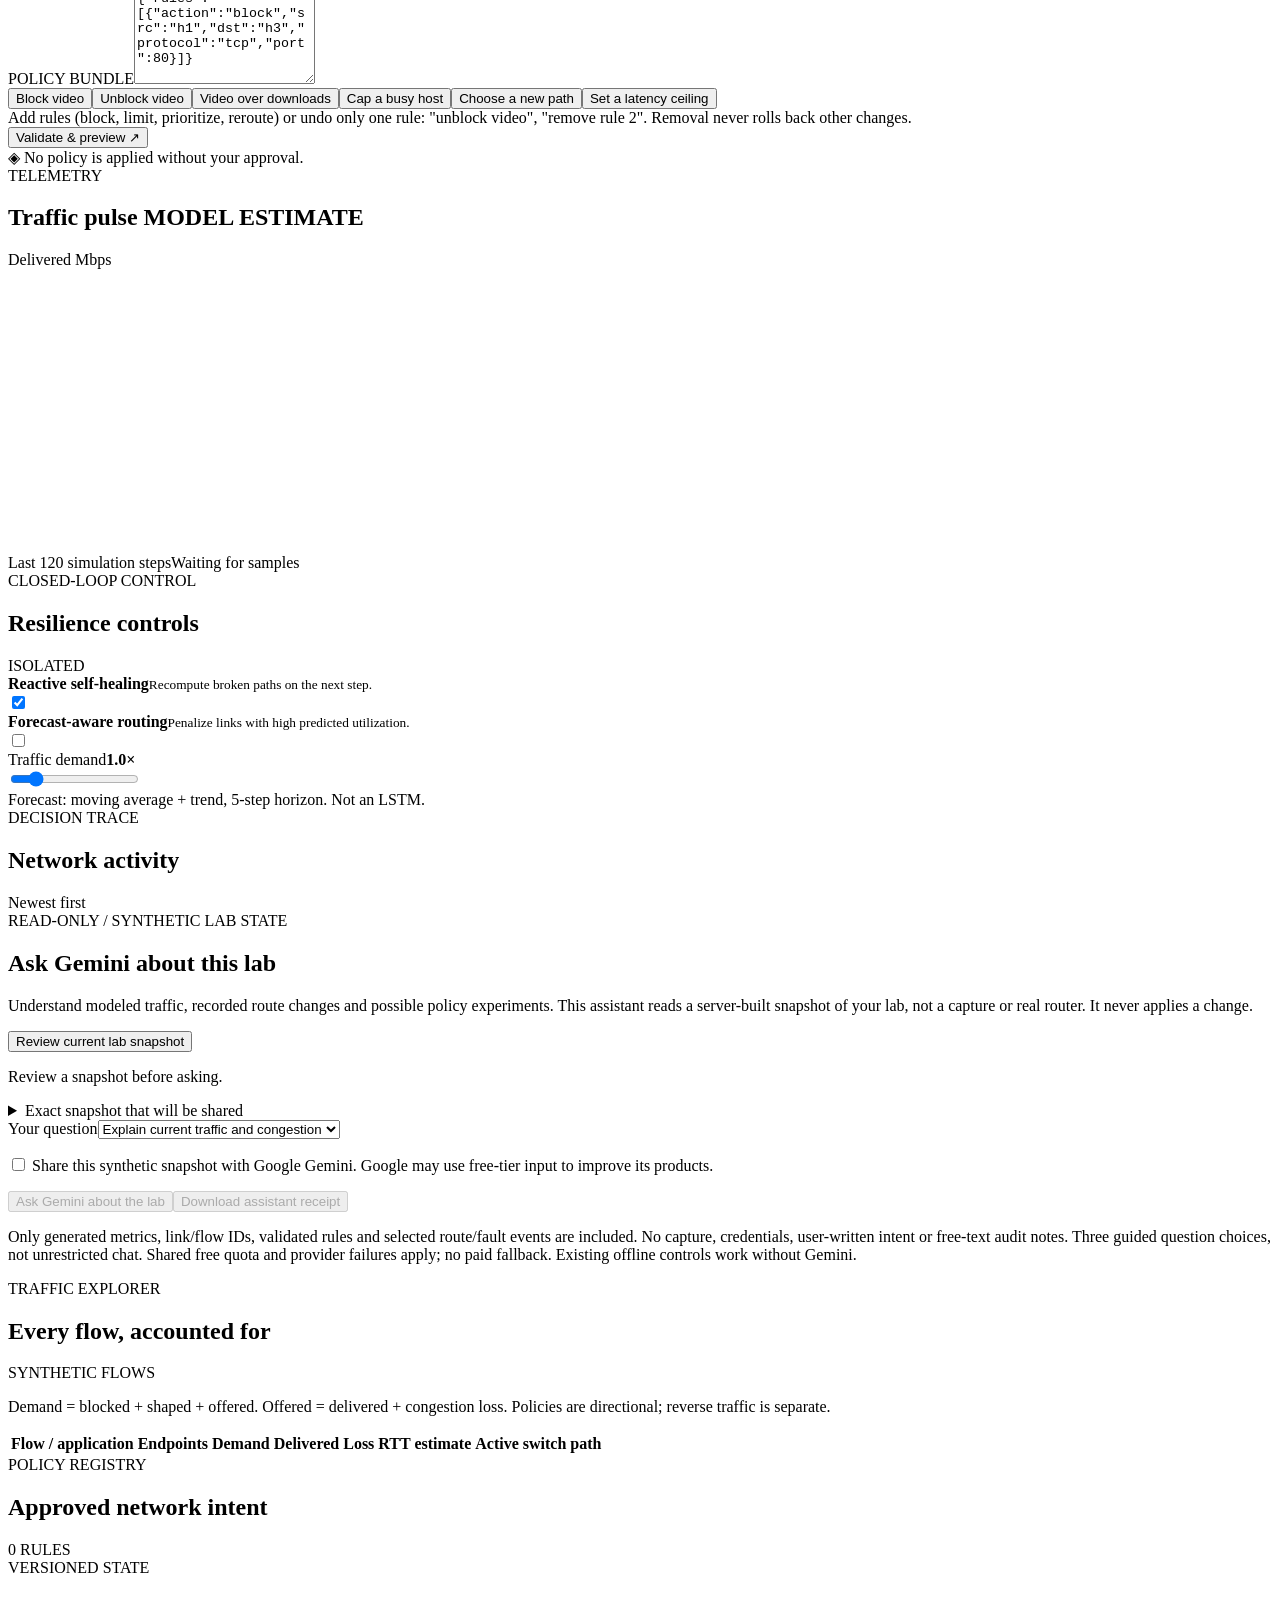
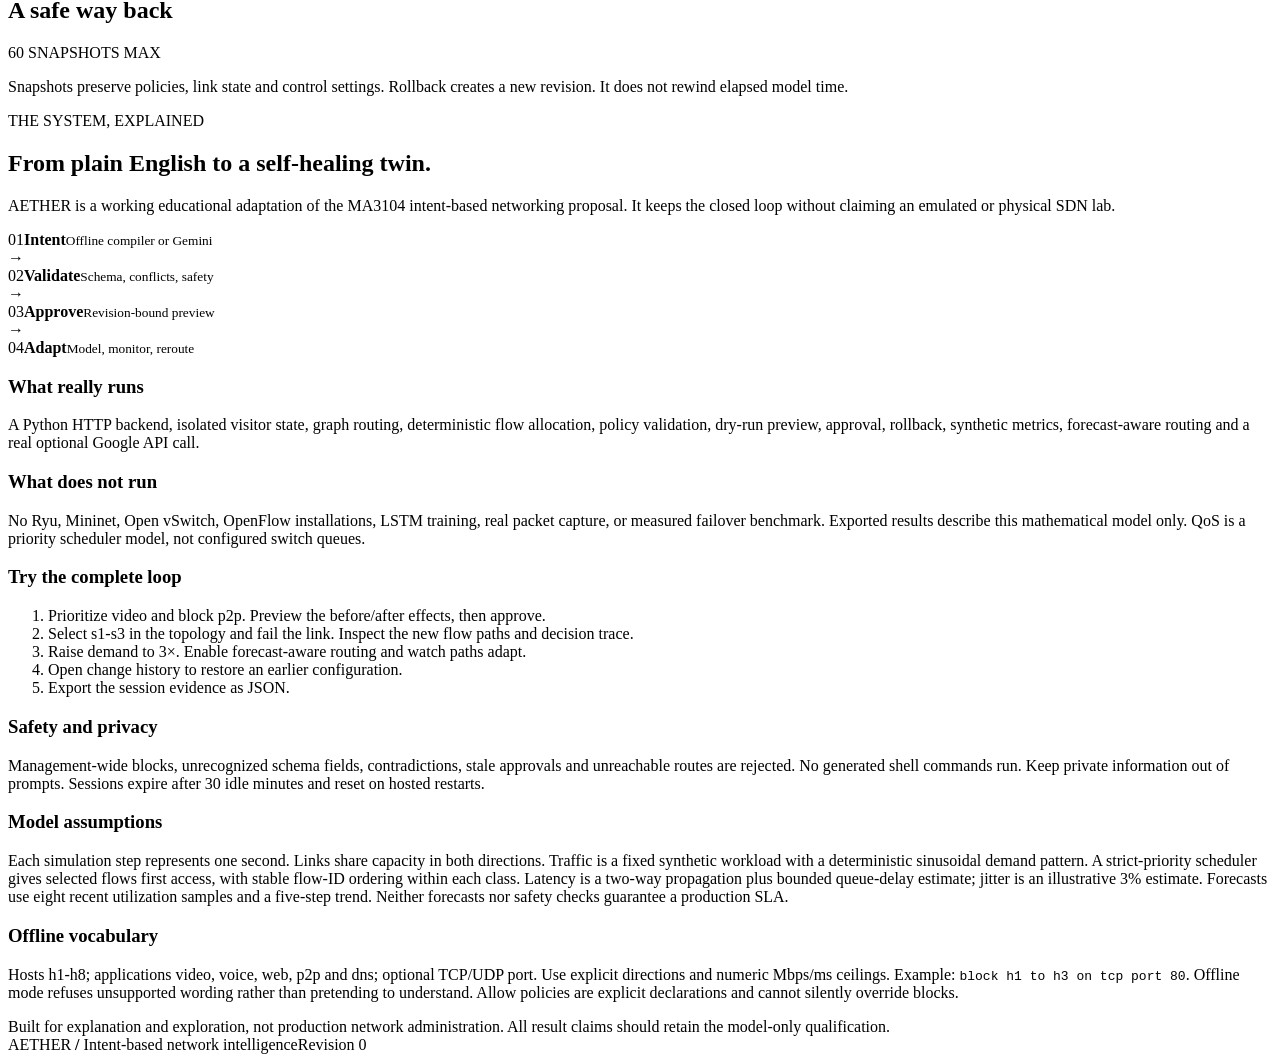
==== commit d0febb77: "Modify intent engine options in index.html Updated the intent engine section to include a new option" ====
--- a/static/index.html
+++ b/static/index.html
@@ -8,7 +8,7 @@
 <section id="overview" class="tab-panel">
 <div class="stats" id="stats"><div class="stat skeleton">Loading twin metrics…</div></div>
 <div class="main-grid"><article class="panel topology-panel"><div class="panel-head"><div><div class="overline">NETWORK FABRIC</div><h2>Campus topology <span class="tag">6 SWITCHES · 8 HOSTS</span></h2></div><span class="subtle" id="tick">T+0s</span></div><div class="topology-wrap"><svg id="topology" viewBox="0 0 900 470" role="img" aria-label="Interactive campus network topology. Select links to inject or repair a fault."></svg><div class="map-legend"><span><i class="legend-line green"></i> Healthy</span><span><i class="legend-line amber"></i> &gt;80% load</span><span><i class="legend-line red"></i> Offline</span><span class="hint">Select a link to inspect</span></div></div><div id="link-detail" class="link-detail"><span>◇</span> Select any switch-to-switch link to inspect capacity, utilization and failure controls.</div></article>
-<article class="panel intent-panel"><div class="panel-head"><div><div class="overline">INTENT ENGINE</div><h2>What should change?</h2></div><span class="spark">✧</span></div><p class="panel-intro">Turn a network objective into a safe, reviewable policy.</p><label class="small-label" for="source">TRANSLATOR</label><select id="source"><option value="offline">Offline compiler · no LLM</option value="gemini">Google Gemini · server-side</option><option value="json">Structured JSON · advanced</option></select><div id="model-status" class="micro">Offline mode needs no API key.</div><label class="sr-only" for="intent">Network intent</label><textarea id="intent" rows="4" maxlength="1000" placeholder="Prioritize video and block p2p"></textarea><div id="json-wrap" class="hidden"><label for="json-policy" class="small-label">POLICY BUNDLE</label><textarea id="json-policy" rows="6" spellcheck="false">{"rules":[{"action":"block","src":"h1","dst":"h3","protocol":"tcp","port":80}]}</textarea></div><div class="chips"><button data-intent="Prioritize video and block p2p">Video over downloads</button><button data-intent="Limit h2 to 5 Mbps">Cap a busy host</button><button data-intent="Reroute h1 to h5 via s2">Choose a new path</button><button data-intent="Keep h1 to h5 latency under 30 ms">Set a latency ceiling</button></div><button id="propose" class="primary full">Validate & preview <span>↗</span></button><div class="guardrail"><span>◈</span> No policy is applied without your approval.</div><div id="proposal" class="proposal hidden" aria-live="polite"></div></article></div>
+<article class="panel intent-panel"><div class="panel-head"><div><div class="overline">INTENT ENGINE</div><h2>What should change?</h2></div><span class="spark">✧</span></div><p class="panel-intro">Turn a network objective into a safe, reviewable policy.</p><label class="small-label" for="source">TRANSLATOR</label><select id="source"><option value="gemini">Google Gemini · free tier, server-side</option><option value="offline">Offline compiler · no LLM</option><option value="json">Structured JSON · advanced</option></select><div id="model-status" class="micro">Offline mode needs no API key.</div><label class="sr-only" for="intent">Network intent</label><textarea id="intent" rows="4" maxlength="1000" placeholder="Prioritize video and block p2p"></textarea><div id="json-wrap" class="hidden"><label for="json-policy" class="small-label">POLICY BUNDLE</label><textarea id="json-policy" rows="6" spellcheck="false">{"rules":[{"action":"block","src":"h1","dst":"h3","protocol":"tcp","port":80}]}</textarea></div><div class="chips"><button data-intent="Block video">Block video</button><button data-intent="Unblock video">Unblock video</button><button data-intent="Prioritize video and block p2p">Video over downloads</button><button data-intent="Limit h2 to 5 Mbps">Cap a busy host</button><button data-intent="Reroute h1 to h5 via s2">Choose a new path</button><button data-intent="Keep h1 to h5 latency under 30 ms">Set a latency ceiling</button></div><div class="micro">Add rules (block, limit, prioritize, reroute) or undo only one rule: "unblock video", "remove rule 2". Removal never rolls back other changes.</div><button id="propose" class="primary full">Validate & preview <span>↗</span></button><div class="guardrail"><span>◈</span> No policy is applied without your approval.</div><div id="proposal" class="proposal hidden" aria-live="polite"></div></article></div>
 <div class="bottom-grid"><article class="panel telemetry"><div class="panel-head"><div><div class="overline">TELEMETRY</div><h2>Traffic pulse <span class="tag">MODEL ESTIMATE</span></h2></div><div class="chart-label"><span class="live-dot"></span> Delivered Mbps</div></div><svg id="chart" viewBox="0 0 720 160" aria-label="Modeled aggregate throughput history" role="img"></svg><div class="chart-footer"><span>Last 120 simulation steps</span><span id="chart-value">Waiting for samples</span></div></article><article class="panel autopilot"><div class="panel-head"><div><div class="overline">CLOSED-LOOP CONTROL</div><h2>Resilience controls</h2></div><span class="tag">ISOLATED</span></div><label class="toggle-row"><div><b>Reactive self-healing</b><small>Recompute broken paths on the next step.</small></div><input type="checkbox" id="autoheal" checked></label><label class="toggle-row"><div><b>Forecast-aware routing</b><small>Penalize links with high predicted utilization.</small></div><input type="checkbox" id="proactive"></label><div class="surge"><div><label for="surge">Traffic demand</label><strong id="surge-value">1.0×</strong></div><input type="range" min="0.25" max="5" step="0.25" value="1" id="surge"></div><div class="micro">Forecast: moving average + trend, 5-step horizon. Not an LSTM.</div></article></div>
 <article class="panel audit-panel"><div class="panel-head"><div><div class="overline">DECISION TRACE</div><h2>Network activity</h2></div><span class="subtle">Newest first</span></div><div id="audit"></div></article></section>
 <section id="assistant" class="tab-panel hidden"><article class="panel guide"><div class="overline">READ-ONLY / SYNTHETIC LAB STATE</div><h2>Ask Gemini about this lab</h2><p>Understand modeled traffic, recorded route changes and possible policy experiments. This assistant reads a server-built snapshot of your lab, not a capture or real router. It never applies a change.</p><button id="lab-review" class="secondary">Review current lab snapshot</button><p id="lab-status" role="status">Review a snapshot before asking.</p><details><summary>Exact snapshot that will be shared</summary><pre id="lab-context">No snapshot reviewed yet.</pre></details><label for="lab-question">Your question</label><select id="lab-question"><option value="traffic">Explain current traffic and congestion</option><option value="routes">Why did routes change?</option><option value="policy">What policy could I preview next?</option></select><p><label><input type="checkbox" id="lab-consent"> Share this synthetic snapshot with Google Gemini. Google may use free-tier input to improve its products.</label></p><div class="dialog-actions"><button id="lab-ask" class="primary" disabled>Ask Gemini about the lab</button><button id="lab-download" class="secondary" disabled>Download assistant receipt</button></div><p class="micro">Only generated metrics, link/flow IDs, validated rules and selected route/fault events are included. No capture, credentials, user-written intent or free-text audit notes. Three guided question choices, not unrestricted chat. Shared free quota and provider failures apply; no paid fallback. Existing offline controls work without Gemini.</p><div id="lab-output" aria-live="polite"></div></article></section><section id="flows" class="tab-panel hidden"><article class="panel"><div class="panel-head"><div><div class="overline">TRAFFIC EXPLORER</div><h2>Every flow, accounted for</h2></div><span class="tag">SYNTHETIC FLOWS</span></div><p class="panel-intro padded">Demand = blocked + shaped + offered. Offered = delivered + congestion loss. Policies are directional; reverse traffic is separate.</p><div class="table-scroll"><table><thead><tr><th>Flow / application</th><th>Endpoints</th><th>Demand</th><th>Delivered</th><th>Loss</th><th>RTT estimate</th><th>Active switch path</th></tr></thead><tbody id="flow-table"></tbody></table></div></article></section>
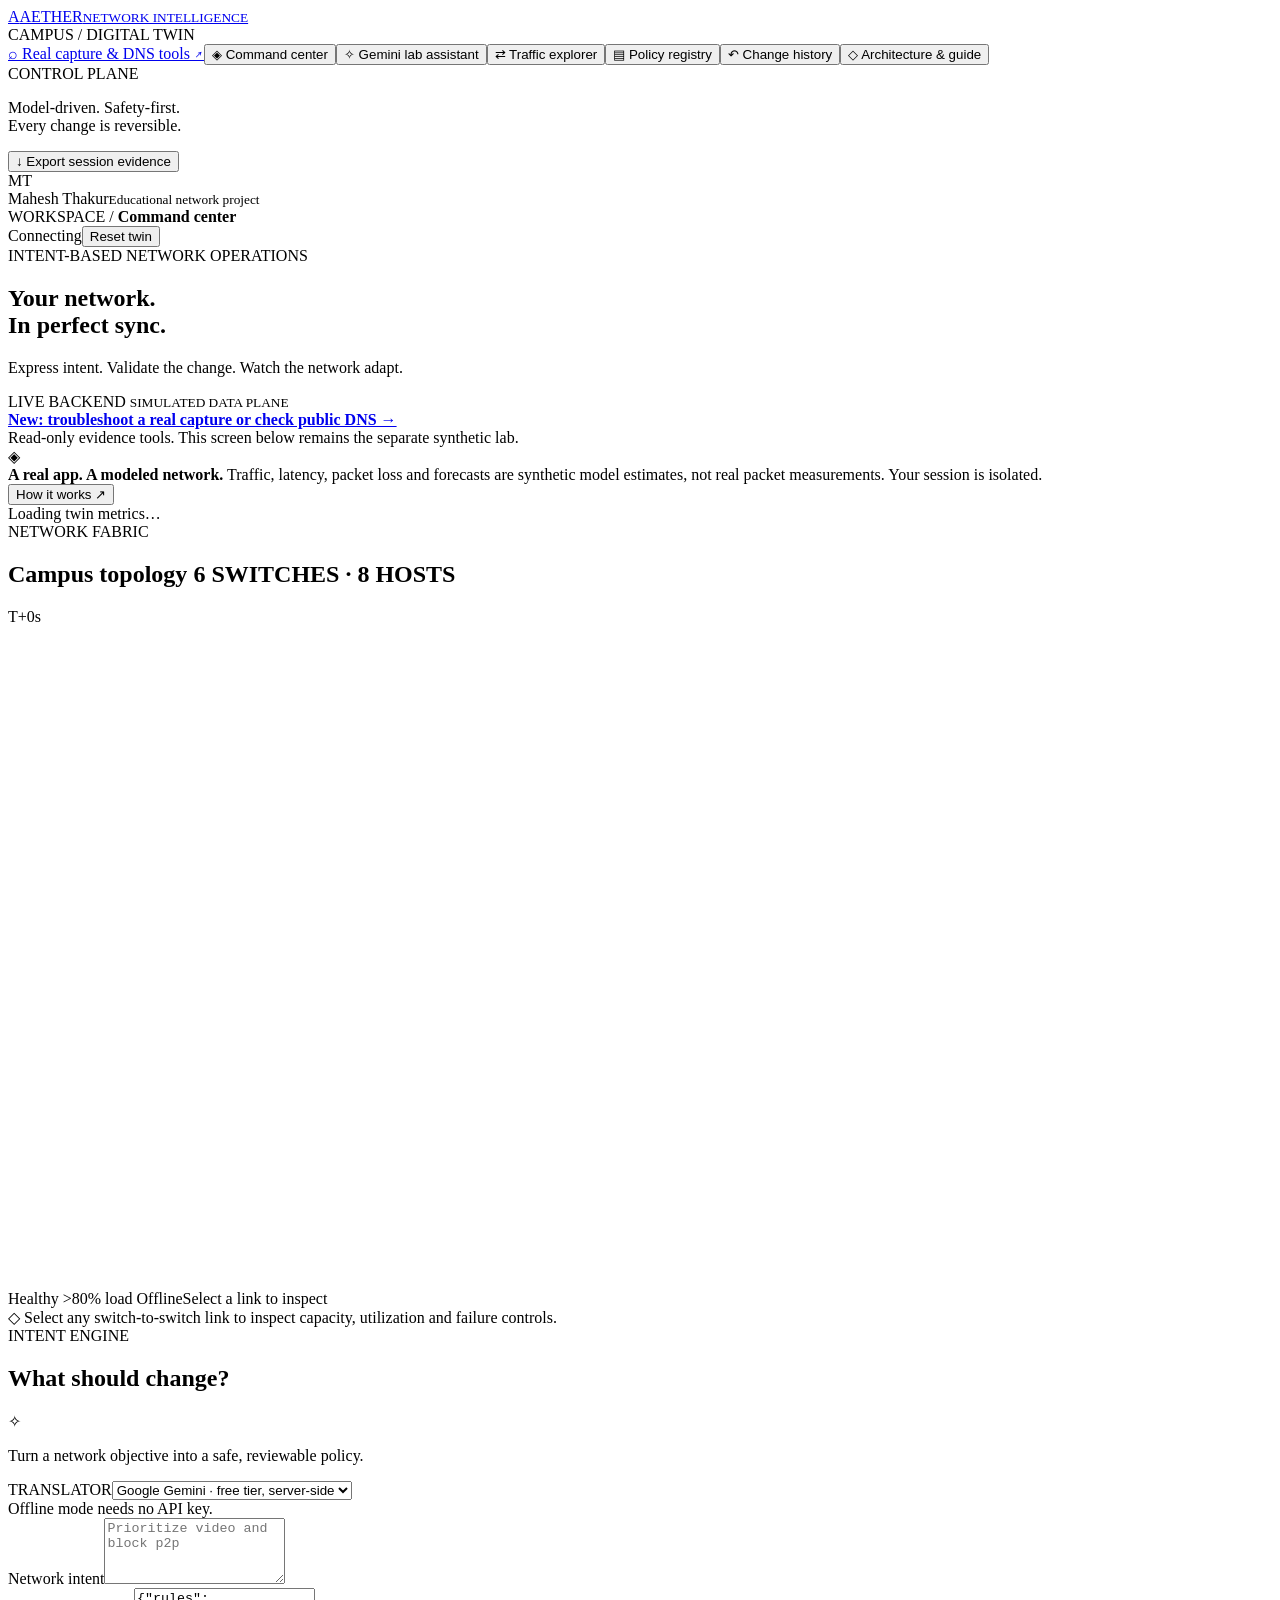
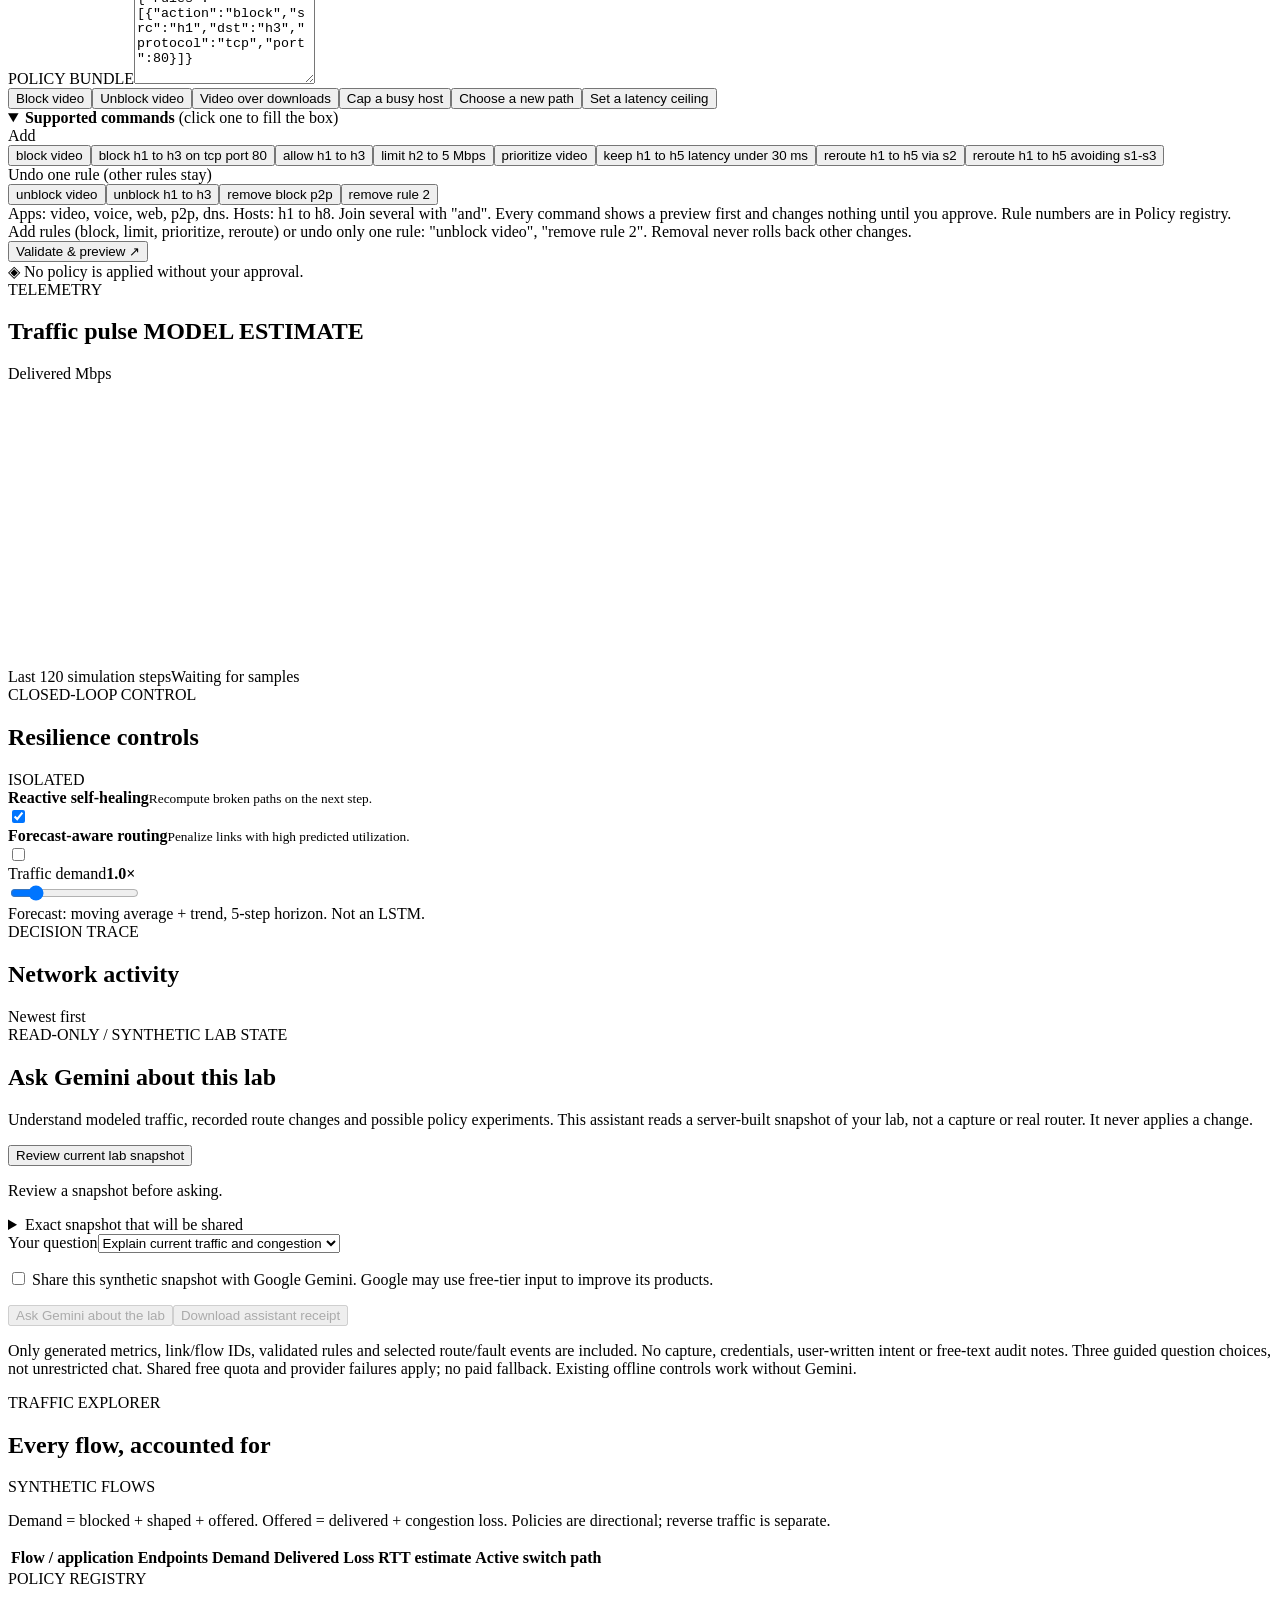
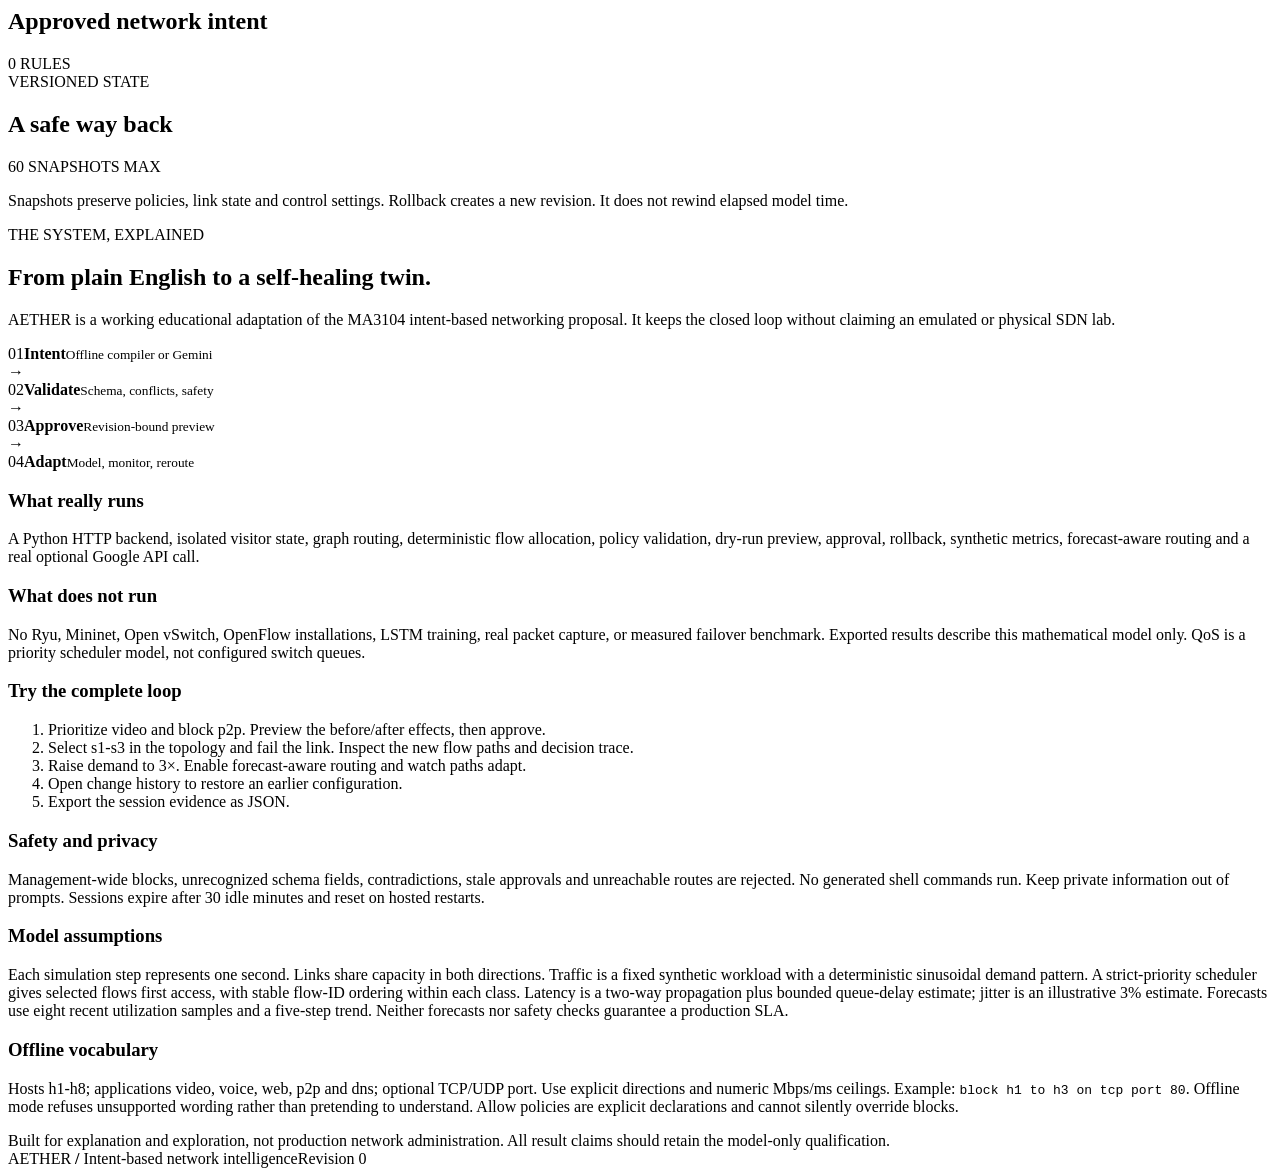
==== commit 68e04107: "Remove duplicate intent panel section" ====
--- a/static/index.html
+++ b/static/index.html
@@ -8,7 +8,7 @@
 <section id="overview" class="tab-panel">
 <div class="stats" id="stats"><div class="stat skeleton">Loading twin metrics…</div></div>
 <div class="main-grid"><article class="panel topology-panel"><div class="panel-head"><div><div class="overline">NETWORK FABRIC</div><h2>Campus topology <span class="tag">6 SWITCHES · 8 HOSTS</span></h2></div><span class="subtle" id="tick">T+0s</span></div><div class="topology-wrap"><svg id="topology" viewBox="0 0 900 470" role="img" aria-label="Interactive campus network topology. Select links to inject or repair a fault."></svg><div class="map-legend"><span><i class="legend-line green"></i> Healthy</span><span><i class="legend-line amber"></i> &gt;80% load</span><span><i class="legend-line red"></i> Offline</span><span class="hint">Select a link to inspect</span></div></div><div id="link-detail" class="link-detail"><span>◇</span> Select any switch-to-switch link to inspect capacity, utilization and failure controls.</div></article>
-<article class="panel intent-panel"><div class="panel-head"><div><div class="overline">INTENT ENGINE</div><h2>What should change?</h2></div><span class="spark">✧</span></div><p class="panel-intro">Turn a network objective into a safe, reviewable policy.</p><label class="small-label" for="source">TRANSLATOR</label><select id="source"><option value="gemini">Google Gemini · free tier, server-side</option><option value="offline">Offline compiler · no LLM</option><option value="json">Structured JSON · advanced</option></select><div id="model-status" class="micro">Offline mode needs no API key.</div><label class="sr-only" for="intent">Network intent</label><textarea id="intent" rows="4" maxlength="1000" placeholder="Prioritize video and block p2p"></textarea><div id="json-wrap" class="hidden"><label for="json-policy" class="small-label">POLICY BUNDLE</label><textarea id="json-policy" rows="6" spellcheck="false">{"rules":[{"action":"block","src":"h1","dst":"h3","protocol":"tcp","port":80}]}</textarea></div><div class="chips"><button data-intent="Block video">Block video</button><button data-intent="Unblock video">Unblock video</button><button data-intent="Prioritize video and block p2p">Video over downloads</button><button data-intent="Limit h2 to 5 Mbps">Cap a busy host</button><button data-intent="Reroute h1 to h5 via s2">Choose a new path</button><button data-intent="Keep h1 to h5 latency under 30 ms">Set a latency ceiling</button></div><div class="micro">Add rules (block, limit, prioritize, reroute) or undo only one rule: "unblock video", "remove rule 2". Removal never rolls back other changes.</div><button id="propose" class="primary full">Validate & preview <span>↗</span></button><div class="guardrail"><span>◈</span> No policy is applied without your approval.</div><div id="proposal" class="proposal hidden" aria-live="polite"></div></article></div>
+<article class="panel intent-panel"><div class="panel-head"><div><div class="overline">INTENT ENGINE</div><h2>What should change?</h2></div><span class="spark">✧</span></div><p class="panel-intro">Turn a network objective into a safe, reviewable policy.</p><label class="small-label" for="source">TRANSLATOR</label><select id="source"><option value="gemini">Google Gemini · free tier, server-side</option><option value="offline">Offline compiler · no LLM</option><option value="json">Structured JSON · advanced</option></select><div id="model-status" class="micro">Offline mode needs no API key.</div><label class="sr-only" for="intent">Network intent</label><textarea id="intent" rows="4" maxlength="1000" placeholder="Prioritize video and block p2p"></textarea><div id="json-wrap" class="hidden"><label for="json-policy" class="small-label">POLICY BUNDLE</label><textarea id="json-policy" rows="6" spellcheck="false">{"rules":[{"action":"block","src":"h1","dst":"h3","protocol":"tcp","port":80}]}</textarea></div><div class="chips"><button data-intent="Block video">Block video</button><button data-intent="Unblock video">Unblock video</button><button data-intent="Prioritize video and block p2p">Video over downloads</button><button data-intent="Limit h2 to 5 Mbps">Cap a busy host</button><button data-intent="Reroute h1 to h5 via s2">Choose a new path</button><button data-intent="Keep h1 to h5 latency under 30 ms">Set a latency ceiling</button></div><details class="cmds" open><summary><b>Supported commands</b> (click one to fill the box)</summary><div class="micro">Add</div><div class="chips"><button data-intent="block video">block video</button><button data-intent="block h1 to h3 on tcp port 80">block h1 to h3 on tcp port 80</button><button data-intent="allow h1 to h3">allow h1 to h3</button><button data-intent="limit h2 to 5 Mbps">limit h2 to 5 Mbps</button><button data-intent="prioritize video">prioritize video</button><button data-intent="keep h1 to h5 latency under 30 ms">keep h1 to h5 latency under 30 ms</button><button data-intent="reroute h1 to h5 via s2">reroute h1 to h5 via s2</button><button data-intent="reroute h1 to h5 avoiding s1-s3">reroute h1 to h5 avoiding s1-s3</button></div><div class="micro">Undo one rule (other rules stay)</div><div class="chips"><button data-intent="unblock video">unblock video</button><button data-intent="unblock h1 to h3">unblock h1 to h3</button><button data-intent="remove block p2p">remove block p2p</button><button data-intent="remove rule 2">remove rule 2</button></div><div class="micro">Apps: video, voice, web, p2p, dns. Hosts: h1 to h8. Join several with "and". Every command shows a preview first and changes nothing until you approve. Rule numbers are in Policy registry.</div></details><div class="micro">Add rules (block, limit, prioritize, reroute) or undo only one rule: "unblock video", "remove rule 2". Removal never rolls back other changes.</div><button id="propose" class="primary full">Validate & preview <span>↗</span></button><div class="guardrail"><span>◈</span> No policy is applied without your approval.</div><div id="proposal" class="proposal hidden" aria-live="polite"></div></article></div>
 <div class="bottom-grid"><article class="panel telemetry"><div class="panel-head"><div><div class="overline">TELEMETRY</div><h2>Traffic pulse <span class="tag">MODEL ESTIMATE</span></h2></div><div class="chart-label"><span class="live-dot"></span> Delivered Mbps</div></div><svg id="chart" viewBox="0 0 720 160" aria-label="Modeled aggregate throughput history" role="img"></svg><div class="chart-footer"><span>Last 120 simulation steps</span><span id="chart-value">Waiting for samples</span></div></article><article class="panel autopilot"><div class="panel-head"><div><div class="overline">CLOSED-LOOP CONTROL</div><h2>Resilience controls</h2></div><span class="tag">ISOLATED</span></div><label class="toggle-row"><div><b>Reactive self-healing</b><small>Recompute broken paths on the next step.</small></div><input type="checkbox" id="autoheal" checked></label><label class="toggle-row"><div><b>Forecast-aware routing</b><small>Penalize links with high predicted utilization.</small></div><input type="checkbox" id="proactive"></label><div class="surge"><div><label for="surge">Traffic demand</label><strong id="surge-value">1.0×</strong></div><input type="range" min="0.25" max="5" step="0.25" value="1" id="surge"></div><div class="micro">Forecast: moving average + trend, 5-step horizon. Not an LSTM.</div></article></div>
 <article class="panel audit-panel"><div class="panel-head"><div><div class="overline">DECISION TRACE</div><h2>Network activity</h2></div><span class="subtle">Newest first</span></div><div id="audit"></div></article></section>
 <section id="assistant" class="tab-panel hidden"><article class="panel guide"><div class="overline">READ-ONLY / SYNTHETIC LAB STATE</div><h2>Ask Gemini about this lab</h2><p>Understand modeled traffic, recorded route changes and possible policy experiments. This assistant reads a server-built snapshot of your lab, not a capture or real router. It never applies a change.</p><button id="lab-review" class="secondary">Review current lab snapshot</button><p id="lab-status" role="status">Review a snapshot before asking.</p><details><summary>Exact snapshot that will be shared</summary><pre id="lab-context">No snapshot reviewed yet.</pre></details><label for="lab-question">Your question</label><select id="lab-question"><option value="traffic">Explain current traffic and congestion</option><option value="routes">Why did routes change?</option><option value="policy">What policy could I preview next?</option></select><p><label><input type="checkbox" id="lab-consent"> Share this synthetic snapshot with Google Gemini. Google may use free-tier input to improve its products.</label></p><div class="dialog-actions"><button id="lab-ask" class="primary" disabled>Ask Gemini about the lab</button><button id="lab-download" class="secondary" disabled>Download assistant receipt</button></div><p class="micro">Only generated metrics, link/flow IDs, validated rules and selected route/fault events are included. No capture, credentials, user-written intent or free-text audit notes. Three guided question choices, not unrestricted chat. Shared free quota and provider failures apply; no paid fallback. Existing offline controls work without Gemini.</p><div id="lab-output" aria-live="polite"></div></article></section><section id="flows" class="tab-panel hidden"><article class="panel"><div class="panel-head"><div><div class="overline">TRAFFIC EXPLORER</div><h2>Every flow, accounted for</h2></div><span class="tag">SYNTHETIC FLOWS</span></div><p class="panel-intro padded">Demand = blocked + shaped + offered. Offered = delivered + congestion loss. Policies are directional; reverse traffic is separate.</p><div class="table-scroll"><table><thead><tr><th>Flow / application</th><th>Endpoints</th><th>Demand</th><th>Delivered</th><th>Loss</th><th>RTT estimate</th><th>Active switch path</th></tr></thead><tbody id="flow-table"></tbody></table></div></article></section>
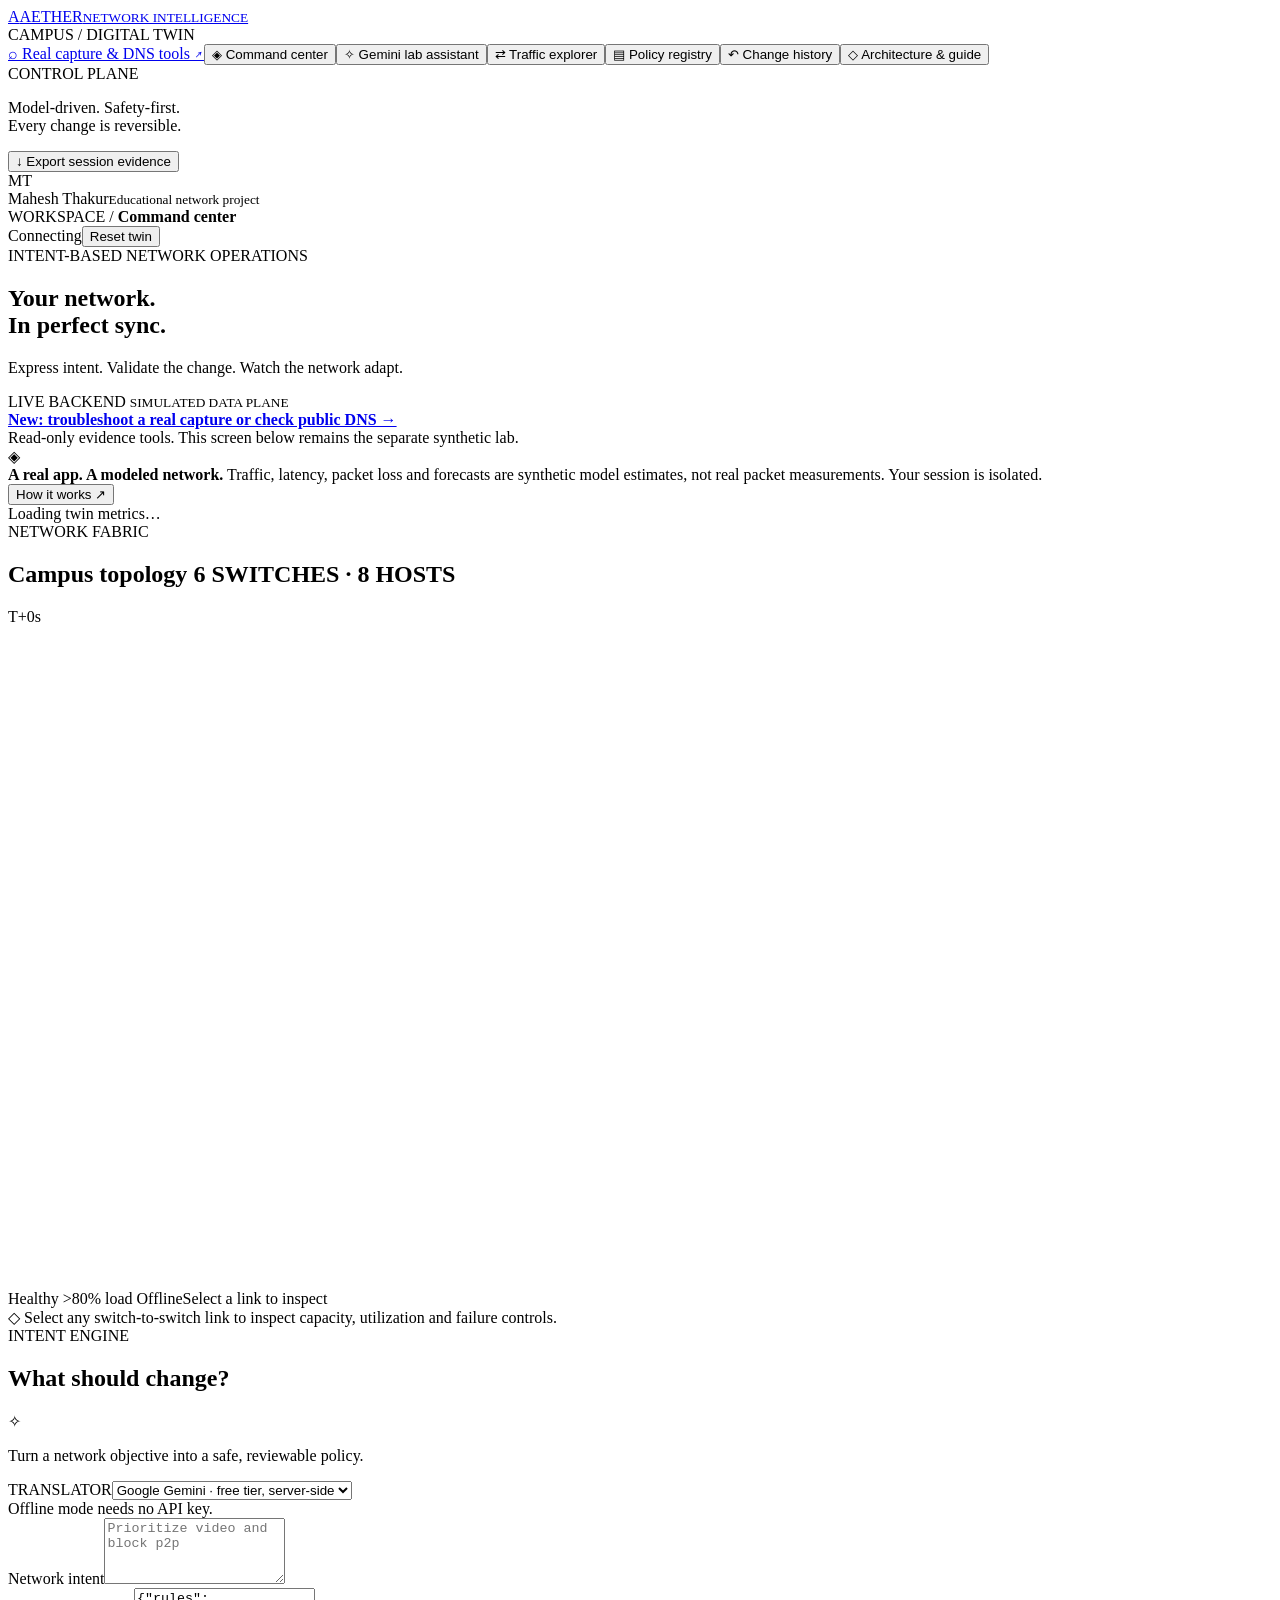
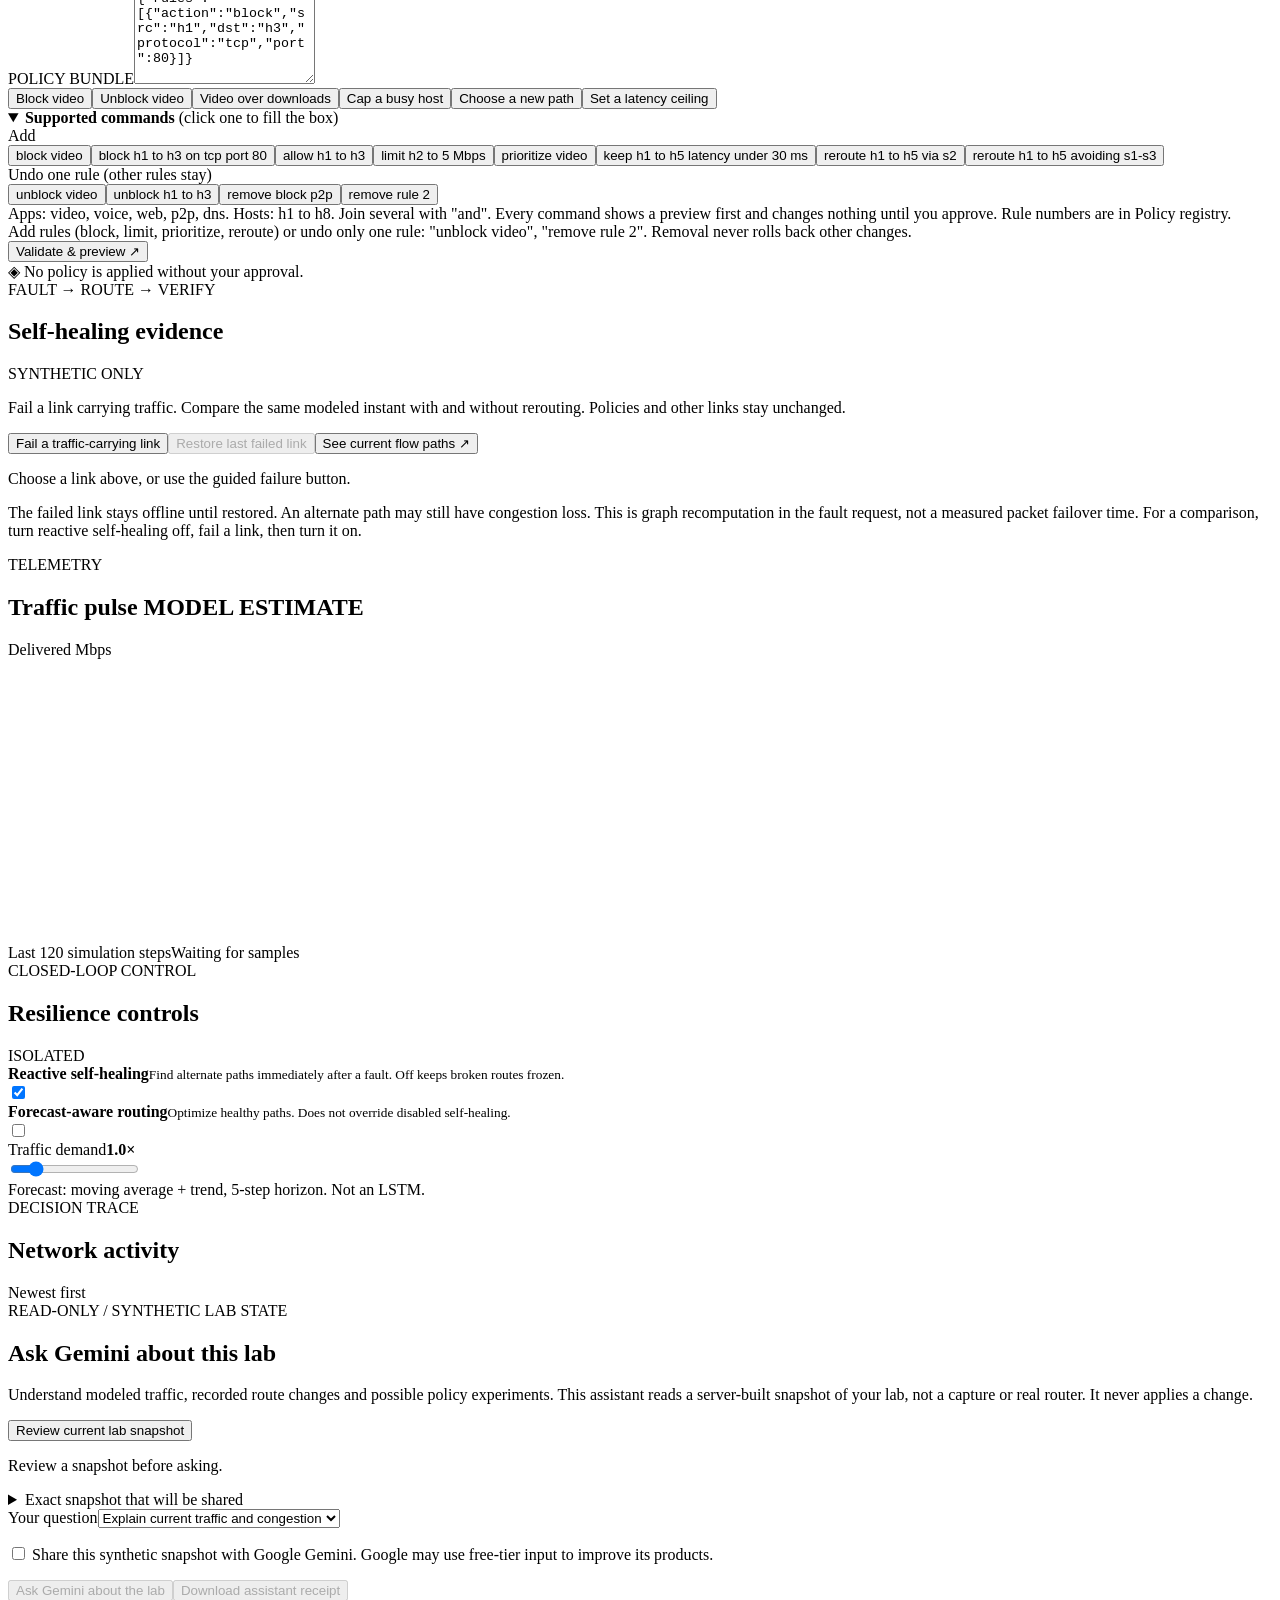
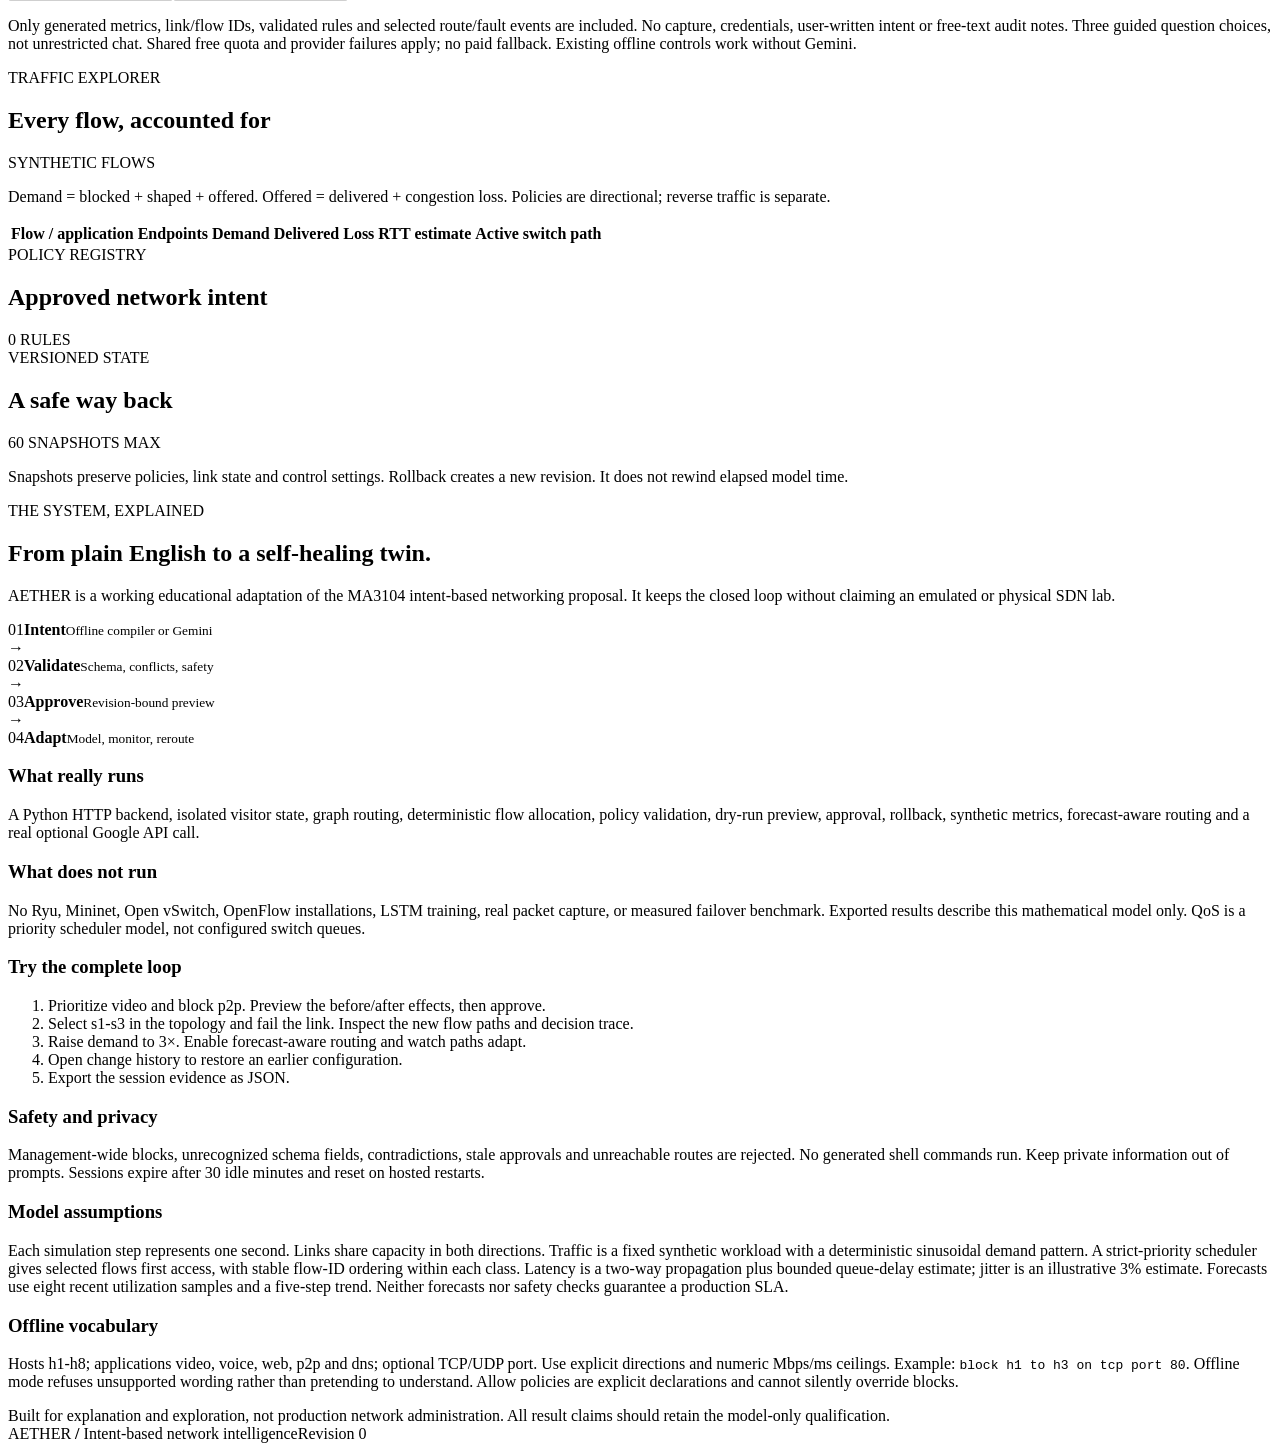
==== commit 367456ce: "Show useful fault evidence and guided self-healing controls" ====
--- a/static/index.html
+++ b/static/index.html
@@ -9,7 +9,7 @@
 <div class="stats" id="stats"><div class="stat skeleton">Loading twin metrics…</div></div>
 <div class="main-grid"><article class="panel topology-panel"><div class="panel-head"><div><div class="overline">NETWORK FABRIC</div><h2>Campus topology <span class="tag">6 SWITCHES · 8 HOSTS</span></h2></div><span class="subtle" id="tick">T+0s</span></div><div class="topology-wrap"><svg id="topology" viewBox="0 0 900 470" role="img" aria-label="Interactive campus network topology. Select links to inject or repair a fault."></svg><div class="map-legend"><span><i class="legend-line green"></i> Healthy</span><span><i class="legend-line amber"></i> &gt;80% load</span><span><i class="legend-line red"></i> Offline</span><span class="hint">Select a link to inspect</span></div></div><div id="link-detail" class="link-detail"><span>◇</span> Select any switch-to-switch link to inspect capacity, utilization and failure controls.</div></article>
 <article class="panel intent-panel"><div class="panel-head"><div><div class="overline">INTENT ENGINE</div><h2>What should change?</h2></div><span class="spark">✧</span></div><p class="panel-intro">Turn a network objective into a safe, reviewable policy.</p><label class="small-label" for="source">TRANSLATOR</label><select id="source"><option value="gemini">Google Gemini · free tier, server-side</option><option value="offline">Offline compiler · no LLM</option><option value="json">Structured JSON · advanced</option></select><div id="model-status" class="micro">Offline mode needs no API key.</div><label class="sr-only" for="intent">Network intent</label><textarea id="intent" rows="4" maxlength="1000" placeholder="Prioritize video and block p2p"></textarea><div id="json-wrap" class="hidden"><label for="json-policy" class="small-label">POLICY BUNDLE</label><textarea id="json-policy" rows="6" spellcheck="false">{"rules":[{"action":"block","src":"h1","dst":"h3","protocol":"tcp","port":80}]}</textarea></div><div class="chips"><button data-intent="Block video">Block video</button><button data-intent="Unblock video">Unblock video</button><button data-intent="Prioritize video and block p2p">Video over downloads</button><button data-intent="Limit h2 to 5 Mbps">Cap a busy host</button><button data-intent="Reroute h1 to h5 via s2">Choose a new path</button><button data-intent="Keep h1 to h5 latency under 30 ms">Set a latency ceiling</button></div><details class="cmds" open><summary><b>Supported commands</b> (click one to fill the box)</summary><div class="micro">Add</div><div class="chips"><button data-intent="block video">block video</button><button data-intent="block h1 to h3 on tcp port 80">block h1 to h3 on tcp port 80</button><button data-intent="allow h1 to h3">allow h1 to h3</button><button data-intent="limit h2 to 5 Mbps">limit h2 to 5 Mbps</button><button data-intent="prioritize video">prioritize video</button><button data-intent="keep h1 to h5 latency under 30 ms">keep h1 to h5 latency under 30 ms</button><button data-intent="reroute h1 to h5 via s2">reroute h1 to h5 via s2</button><button data-intent="reroute h1 to h5 avoiding s1-s3">reroute h1 to h5 avoiding s1-s3</button></div><div class="micro">Undo one rule (other rules stay)</div><div class="chips"><button data-intent="unblock video">unblock video</button><button data-intent="unblock h1 to h3">unblock h1 to h3</button><button data-intent="remove block p2p">remove block p2p</button><button data-intent="remove rule 2">remove rule 2</button></div><div class="micro">Apps: video, voice, web, p2p, dns. Hosts: h1 to h8. Join several with "and". Every command shows a preview first and changes nothing until you approve. Rule numbers are in Policy registry.</div></details><div class="micro">Add rules (block, limit, prioritize, reroute) or undo only one rule: "unblock video", "remove rule 2". Removal never rolls back other changes.</div><button id="propose" class="primary full">Validate & preview <span>↗</span></button><div class="guardrail"><span>◈</span> No policy is applied without your approval.</div><div id="proposal" class="proposal hidden" aria-live="polite"></div></article></div>
-<div class="bottom-grid"><article class="panel telemetry"><div class="panel-head"><div><div class="overline">TELEMETRY</div><h2>Traffic pulse <span class="tag">MODEL ESTIMATE</span></h2></div><div class="chart-label"><span class="live-dot"></span> Delivered Mbps</div></div><svg id="chart" viewBox="0 0 720 160" aria-label="Modeled aggregate throughput history" role="img"></svg><div class="chart-footer"><span>Last 120 simulation steps</span><span id="chart-value">Waiting for samples</span></div></article><article class="panel autopilot"><div class="panel-head"><div><div class="overline">CLOSED-LOOP CONTROL</div><h2>Resilience controls</h2></div><span class="tag">ISOLATED</span></div><label class="toggle-row"><div><b>Reactive self-healing</b><small>Recompute broken paths on the next step.</small></div><input type="checkbox" id="autoheal" checked></label><label class="toggle-row"><div><b>Forecast-aware routing</b><small>Penalize links with high predicted utilization.</small></div><input type="checkbox" id="proactive"></label><div class="surge"><div><label for="surge">Traffic demand</label><strong id="surge-value">1.0×</strong></div><input type="range" min="0.25" max="5" step="0.25" value="1" id="surge"></div><div class="micro">Forecast: moving average + trend, 5-step horizon. Not an LSTM.</div></article></div>
+<article class="panel healing-panel"><div class="panel-head"><div><div class="overline">FAULT → ROUTE → VERIFY</div><h2>Self-healing evidence</h2></div><span class="tag">SYNTHETIC ONLY</span></div><div class="healing-body"><p>Fail a link carrying traffic. Compare the same modeled instant with and without rerouting. Policies and other links stay unchanged.</p><div class="healing-actions"><button id="fail-busy" class="primary">Fail a traffic-carrying link</button><button id="repair-last" class="secondary" disabled>Restore last failed link</button><button id="view-flows" class="secondary">See current flow paths ↗</button></div><p id="healing-status" role="status">Choose a link above, or use the guided failure button.</p><div id="healing-evidence"></div><p class="micro">The failed link stays offline until restored. An alternate path may still have congestion loss. This is graph recomputation in the fault request, not a measured packet failover time. For a comparison, turn reactive self-healing off, fail a link, then turn it on.</p></div></article><div class="bottom-grid"><article class="panel telemetry"><div class="panel-head"><div><div class="overline">TELEMETRY</div><h2>Traffic pulse <span class="tag">MODEL ESTIMATE</span></h2></div><div class="chart-label"><span class="live-dot"></span> Delivered Mbps</div></div><svg id="chart" viewBox="0 0 720 160" aria-label="Modeled aggregate throughput history" role="img"></svg><div class="chart-footer"><span>Last 120 simulation steps</span><span id="chart-value">Waiting for samples</span></div></article><article class="panel autopilot"><div class="panel-head"><div><div class="overline">CLOSED-LOOP CONTROL</div><h2>Resilience controls</h2></div><span class="tag">ISOLATED</span></div><label class="toggle-row"><div><b>Reactive self-healing</b><small>Find alternate paths immediately after a fault. Off keeps broken routes frozen.</small></div><input type="checkbox" id="autoheal" checked></label><label class="toggle-row"><div><b>Forecast-aware routing</b><small>Optimize healthy paths. Does not override disabled self-healing.</small></div><input type="checkbox" id="proactive"></label><div class="surge"><div><label for="surge">Traffic demand</label><strong id="surge-value">1.0×</strong></div><input type="range" min="0.25" max="5" step="0.25" value="1" id="surge"></div><div class="micro">Forecast: moving average + trend, 5-step horizon. Not an LSTM.</div></article></div>
 <article class="panel audit-panel"><div class="panel-head"><div><div class="overline">DECISION TRACE</div><h2>Network activity</h2></div><span class="subtle">Newest first</span></div><div id="audit"></div></article></section>
 <section id="assistant" class="tab-panel hidden"><article class="panel guide"><div class="overline">READ-ONLY / SYNTHETIC LAB STATE</div><h2>Ask Gemini about this lab</h2><p>Understand modeled traffic, recorded route changes and possible policy experiments. This assistant reads a server-built snapshot of your lab, not a capture or real router. It never applies a change.</p><button id="lab-review" class="secondary">Review current lab snapshot</button><p id="lab-status" role="status">Review a snapshot before asking.</p><details><summary>Exact snapshot that will be shared</summary><pre id="lab-context">No snapshot reviewed yet.</pre></details><label for="lab-question">Your question</label><select id="lab-question"><option value="traffic">Explain current traffic and congestion</option><option value="routes">Why did routes change?</option><option value="policy">What policy could I preview next?</option></select><p><label><input type="checkbox" id="lab-consent"> Share this synthetic snapshot with Google Gemini. Google may use free-tier input to improve its products.</label></p><div class="dialog-actions"><button id="lab-ask" class="primary" disabled>Ask Gemini about the lab</button><button id="lab-download" class="secondary" disabled>Download assistant receipt</button></div><p class="micro">Only generated metrics, link/flow IDs, validated rules and selected route/fault events are included. No capture, credentials, user-written intent or free-text audit notes. Three guided question choices, not unrestricted chat. Shared free quota and provider failures apply; no paid fallback. Existing offline controls work without Gemini.</p><div id="lab-output" aria-live="polite"></div></article></section><section id="flows" class="tab-panel hidden"><article class="panel"><div class="panel-head"><div><div class="overline">TRAFFIC EXPLORER</div><h2>Every flow, accounted for</h2></div><span class="tag">SYNTHETIC FLOWS</span></div><p class="panel-intro padded">Demand = blocked + shaped + offered. Offered = delivered + congestion loss. Policies are directional; reverse traffic is separate.</p><div class="table-scroll"><table><thead><tr><th>Flow / application</th><th>Endpoints</th><th>Demand</th><th>Delivered</th><th>Loss</th><th>RTT estimate</th><th>Active switch path</th></tr></thead><tbody id="flow-table"></tbody></table></div></article></section>
 <section id="policies" class="tab-panel hidden"><article class="panel"><div class="panel-head"><div><div class="overline">POLICY REGISTRY</div><h2>Approved network intent</h2></div><span class="tag" id="policy-count">0 RULES</span></div><div id="policy-list" class="card-list"></div></article></section>
